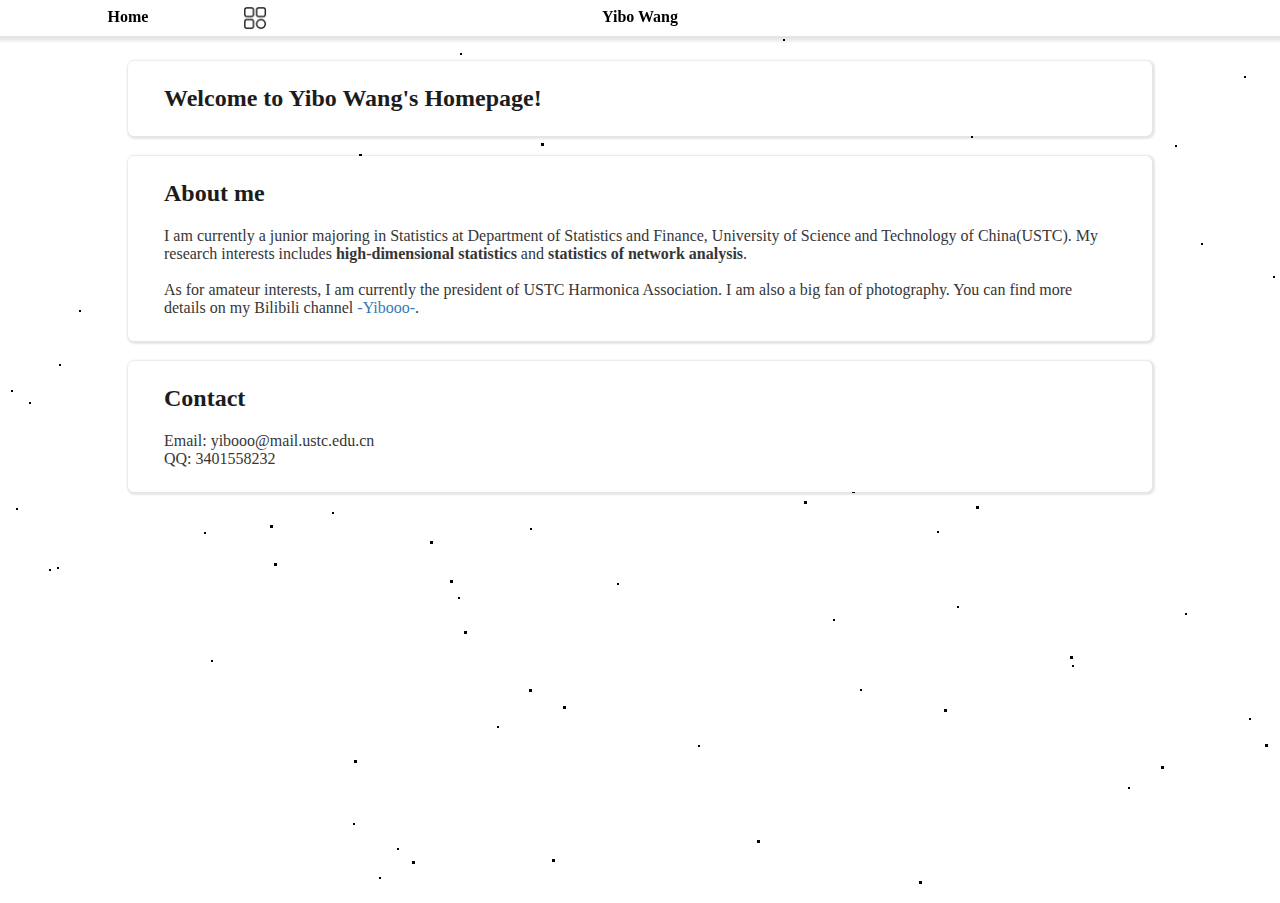
==== index.html @ 66d4a947 "Add files via upload" ====
<!DOCTYPE html>
<html lang="zh-CN">
<head>
    <meta charset="UTF-8">
    <meta name="viewport" content="width=device-width, initial-scale=1.0">
    <title>Yibo Wang's Homepage</title>
    <link rel="shortcut icon" href="favicon.jpg" />
    <link rel="stylesheet" href="styles/index.css">
    <link rel="stylesheet" href="styles/background.css">
</head>
<body>   
    <!-- background -->           
    <div class="scroll-container" id='stars2'></div>
    <div class="scroll-container" id='stars3'></div>
    <!-- background --> 

    <div class="header">
        <p class="where">Home</p>
        <img class="more" src="images/more.png" data-choose="0">
        <p class="name">Yibo Wang</p>
    </div>

    <div class="leftbar">
        <div class="content">
            <img class="icon" src="images/icon.jpg"/>
            <p class="name"><b>Yibo Wang</b></p>
            <p class="intro">A junior majoring in Statistics at USTC</p>
            <button class="home" onclick="location.href=('index.html')">
                <p>Home</p>
            </button>
            <button class="cv" onclick="location.href=('cv.html')">
                <p>CV</p>
            </button>
        </div>
    </div>

    <div class="container">

        <div class="box" style="margin-top: 20px;">
            <div class="topbar" style="margin-bottom: 0;">
                <p class="title">Welcome to Yibo Wang's Homepage!</p>
            </div>
        </div>

        <div class="box">
            <div class="topbar">
                <p class="title">About me</p>
            </div>
            <div class="content">
                <p>
                    <dd>I am currently a junior majoring in Statistics at Department of Statistics and Finance, University of Science and Technology of China(USTC).
                    My research interests includes <b>high-dimensional statistics</b> and <b>statistics of network analysis</b>.</dd>
                    </br>
                    As for amateur interests, I am currently the president of USTC Harmonica Association. 
                        I am also a big fan of photography. You can find more details on my Bilibili channel <a href="https://space.bilibili.com/357393111" target="_blank">-Yibooo-</a>.</dd>
                </p>
            </div>
        </div>

        <div class="box">
            <div class="topbar">
                <p class="title">Contact</p>
            </div>
            <div class="content">
                <p>
                    <dd>Email: yibooo@mail.ustc.edu.cn</dd>
                    <dd>QQ: 3401558232</dd>
                </p>
            </div>
        </div>
        
    </div>

    <script src="scripts/moreClick.js"></script>
</body>
</html>
---- styles/index.css ----
* {
    margin: 0;
    padding: 0;
    box-sizing: border-box;
}

.clearfix::before, .clearfix::after {
    content: '';
    display: table;
}
.clearfix::after {
    clear: both;
}

a {
    text-decoration: none;
    color: #337ab7;
}

p {
    word-wrap: break-word;
}

body {
    background-color: white;
}

/* 隐藏滚动条的同时仍能滚动 */
.scroll-container {
    overflow: auto; /* 启用滚动功能 */
    -ms-overflow-style: none; /* 适用于 Internet Explorer 和旧版 Edge */
    scrollbar-width: none; /* 适用于 Firefox */
}

/* Webkit 浏览器 */
.scroll-container::-webkit-scrollbar {
    display: none; /* 隐藏滚动条 */
}

.wrapper {
    margin: 0 auto;
}

.leftbar {
    position: fixed;
    top: 0;
    z-index: 9998;
    width: 360px;
    padding: 16px;
    height: 100%;
    background-color: #fcfeff;
    color: #363636;
    box-shadow: 1px 1px 2px 2px rgba(0, 0, 0, 0.1);
    transition: all 0.5s;
}

.leftbar .icon {
    margin: 16px 24px;
    margin-top: 52px;
    height: 160px;
    box-shadow: 1px 1px 2px 2px rgba(0, 0, 0, 0.1);
    border-radius: 6px;
}

.leftbar .name {
    margin: 0 24px;
    font-size: 20px;
}

.leftbar .intro {
    margin: 0 24px;
    margin-top: 16px;
    margin-bottom: 36px;
    font-size: 16px;
}

.leftbar button {
    margin: 0 24px;
    margin-bottom: 16px;
    width: 80%;
    height: auto;
    background-color: white;
    color: #363636;
    box-shadow: 1px 1px 2px 2px rgba(0, 0, 0, 0.1);
    border: none;
    border-radius: 6px;
}

.leftbar button:hover {
    cursor: pointer;
}

.leftbar button p {
    margin: 12px 0;
    font-size: 16px;
    font-weight: bold;
}

.header {
    position: fixed;
    top: 0;
    z-index: 9999;
    width: 100%;
    height: 36px;
    background-color: white;
    box-shadow: 0 2px 3px 3px rgba(0, 0, 0, 0.1);
}

.header .where {
    position: absolute;
    left: 10%;
    transform: translate(-50%);
    margin: 8px 0;
    text-align: center;
    font-size: 16px;
    font-weight: bold;
}

.header .name {
    position: absolute;
    left: 50%;
    transform: translate(-50%);
    margin: 8px 0;
    text-align: center;
    font-size: 16px;
    font-weight: bold;
}

.header .more {
    cursor: pointer;
    position: absolute;
    margin: 6px 0;
    left: 19%;
    height: 24px;
}

.container {
    position: absolute;
    margin-top: 36px;
    left: 57.5%;
    transform: translate(-50%);
    width: 60%;
    transition: all 0.5s;
}

.container .box {
    margin-bottom: 20px;
    padding: 24px;
    width: 100%;
    height: auto;
    background-color: white;
    box-shadow: 1px 1px 2px 2px rgba(0, 0, 0, 0.1);
    border-radius: 6px;
}

.container .box .topbar {
    margin: 0 12px;
    margin-bottom: 20px;
    height: auto;
    color: #1C1C1C;
}

.container .box .topbar .title {
    font-size: 24px;
    font-weight: bold;
}

.container .box .content {
    margin: 0 12px;
    color: #363636;
}

.container .box .bottombar {
    margin: 0 12px;
    margin-top: 20px;
    color: #777;
    height: auto;
}
---- styles/background.css ----
#stars {
    width: 1px;
    height: 1px;
    background: transparent;
    box-shadow: 1671px 1424px black , 287px 1468px black , 1290px 459px black , 1032px 1565px black , 620px 1878px black , 1304px 89px black , 576px 1103px black , 1742px 1260px black , 718px 544px black , 1809px 1161px black , 403px 985px black , 772px 1989px black , 1803px 833px black , 243px 902px black , 305px 1771px black , 1788px 876px black , 464px 859px black , 1954px 931px black , 41px 987px black , 1429px 1095px black , 979px 517px black , 1046px 435px black , 232px 1359px black , 734px 161px black , 1666px 1945px black , 539px 1531px black , 1815px 129px black , 1168px 1065px black , 802px 1283px black , 998px 393px black , 484px 279px black , 1220px 553px black , 1421px 1764px black , 1003px 971px black , 23px 147px black , 782px 1597px black , 385px 1992px black , 440px 1018px black , 1570px 260px black , 98px 250px black , 218px 578px black , 1529px 730px black , 1809px 764px black , 1456px 1688px black , 449px 1702px black , 1135px 337px black , 415px 1640px black , 821px 1578px black , 1120px 1344px black , 1667px 283px black , 145px 400px black , 523px 1451px black , 1736px 832px black , 1828px 1817px black , 793px 1380px black , 490px 902px black , 1701px 33px black , 162px 804px black , 1533px 677px black , 1350px 720px black , 433px 251px black , 931px 1752px black , 1661px 1604px black , 1421px 964px black , 1819px 1861px black , 123px 250px black , 1843px 16px black , 1489px 1140px black , 847px 371px black , 1553px 1249px black , 658px 1888px black , 851px 1794px black , 426px 851px black , 1212px 1477px black , 387px 1534px black , 1729px 1012px black , 940px 1867px black , 1710px 373px black , 42px 1207px black , 1214px 1158px black , 1581px 281px black , 751px 610px black , 41px 1621px black , 1603px 1706px black , 897px 165px black , 778px 1173px black , 303px 290px black , 640px 1941px black , 341px 877px black , 368px 1319px black , 1452px 1005px black , 383px 1823px black , 354px 689px black , 1505px 717px black , 1971px 768px black , 1061px 843px black , 343px 647px black , 624px 479px black , 1880px 132px black , 929px 393px black , 418px 1026px black , 1751px 1937px black , 696px 1091px black , 1367px 310px black , 965px 756px black , 1334px 1725px black , 1459px 1537px black , 1938px 1504px black , 1289px 812px black , 312px 1040px black , 1063px 854px black , 1104px 1167px black , 66px 1505px black , 1437px 443px black , 1596px 1961px black , 1042px 1005px black , 1436px 1726px black , 1825px 74px black , 1896px 679px black , 1846px 1808px black , 761px 1370px black , 790px 1767px black , 1498px 1618px black , 720px 1919px black , 464px 852px black , 318px 1379px black , 739px 441px black , 1632px 909px black , 1866px 902px black , 1268px 250px black , 1330px 207px black , 1532px 1866px black , 576px 804px black , 486px 704px black , 622px 1454px black , 1864px 714px black , 369px 746px black , 240px 500px black , 1656px 777px black , 1231px 611px black , 295px 1452px black , 1887px 541px black , 254px 193px black , 348px 1997px black , 875px 980px black , 499px 259px black , 1627px 245px black , 608px 424px black , 201px 679px black , 1723px 945px black , 1415px 1299px black , 1131px 1764px black , 1448px 1811px black , 1302px 339px black , 646px 493px black , 1184px 1194px black , 1062px 622px black , 249px 286px black , 1446px 383px black , 948px 597px black , 965px 827px black , 1215px 1656px black , 113px 252px black , 771px 1937px black , 1064px 543px black , 621px 598px black , 1691px 698px black , 739px 805px black , 1320px 988px black , 396px 1903px black , 946px 1714px black , 1482px 1387px black , 1174px 171px black , 355px 435px black , 887px 1215px black , 100px 114px black , 201px 174px black , 1461px 225px black , 1078px 833px black , 444px 1739px black , 28px 472px black , 1151px 1001px black , 1193px 475px black , 1956px 962px black , 1946px 1205px black , 1225px 1286px black , 1660px 835px black , 1315px 1738px black , 653px 298px black , 423px 1640px black , 1168px 1150px black , 1538px 1662px black , 1979px 920px black , 578px 1791px black , 1082px 1297px black , 1162px 1522px black , 260px 1812px black , 1558px 1754px black , 734px 580px black , 1527px 699px black , 545px 367px black , 1927px 566px black , 679px 774px black , 762px 367px black , 1892px 499px black , 460px 1122px black , 1612px 1190px black , 145px 1295px black , 1017px 875px black , 1805px 1983px black , 168px 1126px black , 1828px 366px black , 661px 824px black , 902px 24px black , 560px 1761px black , 73px 1649px black , 1525px 628px black , 697px 842px black , 1161px 601px black , 798px 11px black , 1555px 1868px black , 1142px 1630px black , 1426px 143px black , 448px 874px black , 1232px 76px black , 22px 867px black , 530px 221px black , 1401px 1044px black , 1414px 698px black , 1700px 515px black , 297px 423px black , 1684px 1037px black , 1980px 731px black , 175px 477px black , 1974px 644px black , 980px 836px black , 1884px 406px black , 21px 1674px black , 255px 841px black , 1692px 660px black , 77px 826px black , 1558px 1932px black , 1827px 658px black , 1654px 126px black , 1908px 820px black , 1356px 1744px black , 77px 1727px black , 949px 34px black , 171px 1159px black , 1049px 97px black , 831px 1304px black , 867px 1861px black , 1569px 1469px black , 1313px 398px black , 195px 670px black , 53px 24px black , 503px 815px black , 609px 1502px black , 64px 653px black , 92px 1911px black , 415px 1245px black , 235px 1131px black , 450px 1522px black , 663px 107px black , 272px 1656px black , 1993px 1551px black , 595px 476px black , 431px 115px black , 1928px 45px black , 812px 588px black , 1783px 1540px black , 375px 1413px black , 1913px 1126px black , 1718px 1709px black , 1680px 714px black , 1389px 195px black , 782px 752px black , 991px 874px black , 1512px 1778px black , 1969px 1525px black , 1966px 1536px black , 1588px 1850px black , 576px 856px black , 140px 1621px black , 1534px 397px black , 1716px 1186px black , 341px 1193px black , 1168px 1718px black , 315px 1574px black , 885px 284px black , 320px 1200px black , 645px 1777px black , 1489px 144px black , 1162px 122px black , 847px 255px black , 483px 1331px black , 568px 1888px black , 195px 655px black , 1870px 1128px black , 249px 516px black , 1497px 1488px black , 917px 2px black , 1683px 246px black , 538px 460px black , 1352px 625px black , 648px 900px black , 60px 1371px black , 1528px 1642px black , 136px 292px black , 255px 1447px black , 849px 547px black , 907px 657px black , 577px 726px black , 1441px 253px black , 71px 1278px black , 1331px 1490px black , 492px 450px black , 1944px 1646px black , 192px 950px black , 110px 303px black , 117px 881px black , 1439px 1245px black , 1224px 1585px black , 494px 88px black , 1012px 99px black , 1036px 819px black , 1874px 568px black , 280px 9px black , 732px 1110px black , 614px 1648px black , 139px 1149px black , 1691px 57px black , 1128px 263px black , 1164px 1930px black , 499px 1351px black , 1966px 924px black , 766px 1087px black , 788px 284px black , 1696px 395px black , 397px 1701px black , 402px 1938px black , 771px 227px black , 1064px 1402px black , 822px 680px black , 746px 1852px black , 537px 391px black , 1060px 334px black , 71px 1777px black , 43px 1920px black , 136px 1799px black , 958px 91px black , 1853px 1910px black , 378px 951px black , 1487px 1175px black , 1196px 1514px black , 1380px 77px black , 47px 466px black , 343px 1719px black , 1298px 1776px black , 210px 177px black , 206px 538px black , 1017px 398px black , 1304px 1916px black , 1394px 533px black , 262px 1157px black , 309px 125px black , 758px 488px black , 612px 586px black , 1352px 865px black , 756px 1840px black , 1966px 39px black , 133px 1067px black , 1614px 1258px black , 1441px 1277px black , 531px 813px black , 947px 1328px black , 39px 1127px black , 1880px 1204px black , 917px 726px black , 1343px 550px black , 588px 1808px black , 1878px 1938px black , 438px 1421px black , 924px 162px black , 738px 804px black , 1549px 1300px black , 515px 1779px black , 1537px 1659px black , 10px 1405px black , 266px 969px black , 1840px 1600px black , 1009px 240px black , 1046px 1640px black , 874px 920px black , 84px 398px black , 138px 1210px black , 301px 151px black , 1778px 1270px black , 235px 223px black , 540px 726px black , 694px 1038px black , 23px 983px black , 857px 211px black , 105px 21px black , 1211px 305px black , 1099px 559px black , 1270px 147px black , 1030px 1441px black , 1585px 1712px black , 791px 591px black , 194px 642px black , 280px 489px black , 9px 286px black , 535px 967px black , 1872px 263px black , 1051px 802px black , 1455px 1144px black , 1926px 1813px black , 1380px 247px black , 861px 1653px black , 862px 1514px black , 1729px 1523px black , 1519px 268px black , 1917px 1732px black , 1035px 518px black , 808px 1481px black , 1887px 401px black , 663px 95px black , 280px 414px black , 27px 1107px black , 1732px 633px black , 1790px 84px black , 187px 1510px black , 523px 444px black , 1378px 1328px black , 1100px 986px black , 1389px 1724px black , 1360px 1887px black , 1574px 1858px black , 1059px 984px black , 780px 973px black , 1160px 1806px black , 1737px 403px black , 891px 498px black , 1874px 487px black , 227px 1138px black , 1906px 1066px black , 1376px 752px black , 1066px 1479px black , 428px 1028px black , 1019px 1460px black , 1554px 1021px black , 1045px 528px black , 132px 1455px black , 471px 1047px black , 1953px 830px black , 1539px 930px black , 853px 312px black , 134px 1596px black , 766px 1548px black , 1960px 789px black , 1357px 1377px black , 1053px 115px black , 1075px 1724px black , 431px 666px black , 1654px 1851px black , 1162px 1275px black , 249px 253px black , 1936px 1890px black , 5px 1906px black , 1939px 1995px black , 1774px 863px black , 691px 1957px black , 309px 628px black , 719px 405px black , 1686px 700px black , 380px 648px black , 1166px 1621px black , 1989px 25px black , 54px 241px black , 1822px 220px black , 1720px 636px black , 425px 1620px black , 48px 853px black , 387px 1670px black , 45px 719px black , 1990px 1724px black , 467px 699px black , 1643px 120px black , 815px 275px black , 1133px 463px black , 1617px 948px black , 531px 1295px black , 627px 414px black , 540px 1156px black , 1935px 1487px black , 1526px 1909px black , 659px 95px black , 1250px 241px black , 251px 385px black , 1371px 563px black , 1671px 640px black , 750px 1767px black , 221px 1159px black , 809px 1542px black , 1169px 733px black , 921px 1165px black , 46px 285px black , 575px 130px black , 1164px 1304px black , 930px 342px black , 61px 1004px black , 1084px 733px black , 1546px 631px black , 983px 1520px black , 655px 1797px black , 721px 554px black , 183px 590px black , 393px 1649px black , 15px 653px black , 1883px 1259px black , 201px 1376px black , 1320px 749px black , 1590px 1441px black , 1196px 1096px black , 1754px 408px black , 521px 866px black , 1566px 1828px black , 1194px 78px black , 1122px 1840px black , 167px 539px black , 504px 680px black , 916px 1496px black , 732px 732px black , 1524px 1571px black , 1160px 338px black , 1793px 1053px black , 1075px 321px black , 1946px 1512px black , 1613px 1608px black , 1362px 959px black , 1830px 1676px black , 1756px 1703px black , 1047px 1149px black , 120px 729px black , 1758px 1467px black , 389px 1908px black , 128px 606px black , 203px 376px black , 709px 980px black , 1976px 255px black , 332px 761px black , 802px 283px black , 1567px 1751px black , 838px 451px black , 1818px 1384px black , 637px 1861px black , 304px 1121px black , 1395px 1899px black , 995px 470px black , 1581px 714px black , 577px 463px black , 851px 815px black , 172px 38px black , 512px 272px black , 633px 1098px black , 158px 1393px black , 599px 181px black , 1739px 1703px black , 367px 981px black , 73px 1504px black , 396px 1425px black , 1779px 1276px black , 510px 1388px black , 1665px 1192px black , 536px 965px black , 1865px 1185px black , 545px 878px black , 1827px 1617px black , 344px 1148px black , 197px 973px black , 261px 1108px black , 1130px 1221px black , 694px 1096px black , 1037px 651px black , 903px 1013px black , 718px 1580px black , 1109px 1609px black , 1879px 446px black , 1977px 272px black , 1078px 1390px black , 1687px 1960px black , 769px 1255px black , 200px 950px black , 1177px 539px black , 787px 898px black , 1051px 1302px black , 695px 233px black , 1962px 1322px black , 851px 1449px black , 220px 1260px black , 876px 1689px black , 803px 1632px black , 981px 1218px black , 1893px 736px black , 733px 493px black , 72px 1496px black , 1034px 127px black , 1025px 1681px black , 1548px 754px black , 1029px 521px black , 1762px 727px black , 653px 721px black , 701px 1487px black , 71px 1519px black , 1713px 1329px black , 835px 1813px black , 750px 272px black , 1597px 338px black , 1331px 455px black , 1199px 272px black , 1175px 1265px black , 1572px 756px black , 1501px 588px black , 1468px 1062px black , 1460px 930px black , 1581px 1945px black , 1420px 458px black , 373px 566px black , 935px 26px black , 1414px 603px black , 1098px 85px black , 75px 166px black , 50px 1988px black , 1749px 1363px black , 462px 1580px black , 1992px 990px black , 676px 66px black , 1579px 687px black , 372px 1627px black , 1042px 440px black , 1175px 789px black , 600px 1835px black , 330px 1119px black , 503px 8px black , 99px 274px black , 349px 820px black , 621px 988px black , 724px 1958px black , 1252px 1631px black , 1022px 1826px black , 708px 1127px black , 1924px 1212px black , 532px 1513px black , 1843px 1887px black , 742px 259px black , 1460px 1978px black , 342px 1651px black , 743px 328px black , 996px 1943px black , 429px 1927px black , 692px 332px black , 331px 1280px black , 601px 57px black , 1916px 1683px black , 801px 1312px black , 1113px 615px black , 1389px 499px black , 637px 1478px black , 780px 1134px black , 1503px 382px black , 1788px 226px black , 818px 951px black , 121px 1726px black , 1417px 242px black , 1031px 264px black , 1277px 1936px black , 1186px 1635px black , 1701px 1381px black , 780px 539px black , 1417px 1652px black , 1344px 251px black , 1441px 1787px black , 1018px 808px black , 465px 1041px black , 43px 744px black , 397px 464px black , 1999px 1525px black , 883px 1886px black , 894px 577px black , 556px 954px black , 1039px 402px black , 960px 1323px black , 590px 1935px black , 1717px 1962px black , 1424px 1322px black , 124px 1148px black , 238px 1825px black , 979px 873px black , 271px 414px black;
    animation: animStar 50s linear infinite;
  }
  #stars:after {
    content: " ";
    position: absolute;
    top: 100vh;
    width: 1px;
    height: 1px;
    background: transparent;
    box-shadow: 1671px 1424px black , 287px 1468px black , 1290px 459px black , 1032px 1565px black , 620px 1878px black , 1304px 89px black , 576px 1103px black , 1742px 1260px black , 718px 544px black , 1809px 1161px black , 403px 985px black , 772px 1989px black , 1803px 833px black , 243px 902px black , 305px 1771px black , 1788px 876px black , 464px 859px black , 1954px 931px black , 41px 987px black , 1429px 1095px black , 979px 517px black , 1046px 435px black , 232px 1359px black , 734px 161px black , 1666px 1945px black , 539px 1531px black , 1815px 129px black , 1168px 1065px black , 802px 1283px black , 998px 393px black , 484px 279px black , 1220px 553px black , 1421px 1764px black , 1003px 971px black , 23px 147px black , 782px 1597px black , 385px 1992px black , 440px 1018px black , 1570px 260px black , 98px 250px black , 218px 578px black , 1529px 730px black , 1809px 764px black , 1456px 1688px black , 449px 1702px black , 1135px 337px black , 415px 1640px black , 821px 1578px black , 1120px 1344px black , 1667px 283px black , 145px 400px black , 523px 1451px black , 1736px 832px black , 1828px 1817px black , 793px 1380px black , 490px 902px black , 1701px 33px black , 162px 804px black , 1533px 677px black , 1350px 720px black , 433px 251px black , 931px 1752px black , 1661px 1604px black , 1421px 964px black , 1819px 1861px black , 123px 250px black , 1843px 16px black , 1489px 1140px black , 847px 371px black , 1553px 1249px black , 658px 1888px black , 851px 1794px black , 426px 851px black , 1212px 1477px black , 387px 1534px black , 1729px 1012px black , 940px 1867px black , 1710px 373px black , 42px 1207px black , 1214px 1158px black , 1581px 281px black , 751px 610px black , 41px 1621px black , 1603px 1706px black , 897px 165px black , 778px 1173px black , 303px 290px black , 640px 1941px black , 341px 877px black , 368px 1319px black , 1452px 1005px black , 383px 1823px black , 354px 689px black , 1505px 717px black , 1971px 768px black , 1061px 843px black , 343px 647px black , 624px 479px black , 1880px 132px black , 929px 393px black , 418px 1026px black , 1751px 1937px black , 696px 1091px black , 1367px 310px black , 965px 756px black , 1334px 1725px black , 1459px 1537px black , 1938px 1504px black , 1289px 812px black , 312px 1040px black , 1063px 854px black , 1104px 1167px black , 66px 1505px black , 1437px 443px black , 1596px 1961px black , 1042px 1005px black , 1436px 1726px black , 1825px 74px black , 1896px 679px black , 1846px 1808px black , 761px 1370px black , 790px 1767px black , 1498px 1618px black , 720px 1919px black , 464px 852px black , 318px 1379px black , 739px 441px black , 1632px 909px black , 1866px 902px black , 1268px 250px black , 1330px 207px black , 1532px 1866px black , 576px 804px black , 486px 704px black , 622px 1454px black , 1864px 714px black , 369px 746px black , 240px 500px black , 1656px 777px black , 1231px 611px black , 295px 1452px black , 1887px 541px black , 254px 193px black , 348px 1997px black , 875px 980px black , 499px 259px black , 1627px 245px black , 608px 424px black , 201px 679px black , 1723px 945px black , 1415px 1299px black , 1131px 1764px black , 1448px 1811px black , 1302px 339px black , 646px 493px black , 1184px 1194px black , 1062px 622px black , 249px 286px black , 1446px 383px black , 948px 597px black , 965px 827px black , 1215px 1656px black , 113px 252px black , 771px 1937px black , 1064px 543px black , 621px 598px black , 1691px 698px black , 739px 805px black , 1320px 988px black , 396px 1903px black , 946px 1714px black , 1482px 1387px black , 1174px 171px black , 355px 435px black , 887px 1215px black , 100px 114px black , 201px 174px black , 1461px 225px black , 1078px 833px black , 444px 1739px black , 28px 472px black , 1151px 1001px black , 1193px 475px black , 1956px 962px black , 1946px 1205px black , 1225px 1286px black , 1660px 835px black , 1315px 1738px black , 653px 298px black , 423px 1640px black , 1168px 1150px black , 1538px 1662px black , 1979px 920px black , 578px 1791px black , 1082px 1297px black , 1162px 1522px black , 260px 1812px black , 1558px 1754px black , 734px 580px black , 1527px 699px black , 545px 367px black , 1927px 566px black , 679px 774px black , 762px 367px black , 1892px 499px black , 460px 1122px black , 1612px 1190px black , 145px 1295px black , 1017px 875px black , 1805px 1983px black , 168px 1126px black , 1828px 366px black , 661px 824px black , 902px 24px black , 560px 1761px black , 73px 1649px black , 1525px 628px black , 697px 842px black , 1161px 601px black , 798px 11px black , 1555px 1868px black , 1142px 1630px black , 1426px 143px black , 448px 874px black , 1232px 76px black , 22px 867px black , 530px 221px black , 1401px 1044px black , 1414px 698px black , 1700px 515px black , 297px 423px black , 1684px 1037px black , 1980px 731px black , 175px 477px black , 1974px 644px black , 980px 836px black , 1884px 406px black , 21px 1674px black , 255px 841px black , 1692px 660px black , 77px 826px black , 1558px 1932px black , 1827px 658px black , 1654px 126px black , 1908px 820px black , 1356px 1744px black , 77px 1727px black , 949px 34px black , 171px 1159px black , 1049px 97px black , 831px 1304px black , 867px 1861px black , 1569px 1469px black , 1313px 398px black , 195px 670px black , 53px 24px black , 503px 815px black , 609px 1502px black , 64px 653px black , 92px 1911px black , 415px 1245px black , 235px 1131px black , 450px 1522px black , 663px 107px black , 272px 1656px black , 1993px 1551px black , 595px 476px black , 431px 115px black , 1928px 45px black , 812px 588px black , 1783px 1540px black , 375px 1413px black , 1913px 1126px black , 1718px 1709px black , 1680px 714px black , 1389px 195px black , 782px 752px black , 991px 874px black , 1512px 1778px black , 1969px 1525px black , 1966px 1536px black , 1588px 1850px black , 576px 856px black , 140px 1621px black , 1534px 397px black , 1716px 1186px black , 341px 1193px black , 1168px 1718px black , 315px 1574px black , 885px 284px black , 320px 1200px black , 645px 1777px black , 1489px 144px black , 1162px 122px black , 847px 255px black , 483px 1331px black , 568px 1888px black , 195px 655px black , 1870px 1128px black , 249px 516px black , 1497px 1488px black , 917px 2px black , 1683px 246px black , 538px 460px black , 1352px 625px black , 648px 900px black , 60px 1371px black , 1528px 1642px black , 136px 292px black , 255px 1447px black , 849px 547px black , 907px 657px black , 577px 726px black , 1441px 253px black , 71px 1278px black , 1331px 1490px black , 492px 450px black , 1944px 1646px black , 192px 950px black , 110px 303px black , 117px 881px black , 1439px 1245px black , 1224px 1585px black , 494px 88px black , 1012px 99px black , 1036px 819px black , 1874px 568px black , 280px 9px black , 732px 1110px black , 614px 1648px black , 139px 1149px black , 1691px 57px black , 1128px 263px black , 1164px 1930px black , 499px 1351px black , 1966px 924px black , 766px 1087px black , 788px 284px black , 1696px 395px black , 397px 1701px black , 402px 1938px black , 771px 227px black , 1064px 1402px black , 822px 680px black , 746px 1852px black , 537px 391px black , 1060px 334px black , 71px 1777px black , 43px 1920px black , 136px 1799px black , 958px 91px black , 1853px 1910px black , 378px 951px black , 1487px 1175px black , 1196px 1514px black , 1380px 77px black , 47px 466px black , 343px 1719px black , 1298px 1776px black , 210px 177px black , 206px 538px black , 1017px 398px black , 1304px 1916px black , 1394px 533px black , 262px 1157px black , 309px 125px black , 758px 488px black , 612px 586px black , 1352px 865px black , 756px 1840px black , 1966px 39px black , 133px 1067px black , 1614px 1258px black , 1441px 1277px black , 531px 813px black , 947px 1328px black , 39px 1127px black , 1880px 1204px black , 917px 726px black , 1343px 550px black , 588px 1808px black , 1878px 1938px black , 438px 1421px black , 924px 162px black , 738px 804px black , 1549px 1300px black , 515px 1779px black , 1537px 1659px black , 10px 1405px black , 266px 969px black , 1840px 1600px black , 1009px 240px black , 1046px 1640px black , 874px 920px black , 84px 398px black , 138px 1210px black , 301px 151px black , 1778px 1270px black , 235px 223px black , 540px 726px black , 694px 1038px black , 23px 983px black , 857px 211px black , 105px 21px black , 1211px 305px black , 1099px 559px black , 1270px 147px black , 1030px 1441px black , 1585px 1712px black , 791px 591px black , 194px 642px black , 280px 489px black , 9px 286px black , 535px 967px black , 1872px 263px black , 1051px 802px black , 1455px 1144px black , 1926px 1813px black , 1380px 247px black , 861px 1653px black , 862px 1514px black , 1729px 1523px black , 1519px 268px black , 1917px 1732px black , 1035px 518px black , 808px 1481px black , 1887px 401px black , 663px 95px black , 280px 414px black , 27px 1107px black , 1732px 633px black , 1790px 84px black , 187px 1510px black , 523px 444px black , 1378px 1328px black , 1100px 986px black , 1389px 1724px black , 1360px 1887px black , 1574px 1858px black , 1059px 984px black , 780px 973px black , 1160px 1806px black , 1737px 403px black , 891px 498px black , 1874px 487px black , 227px 1138px black , 1906px 1066px black , 1376px 752px black , 1066px 1479px black , 428px 1028px black , 1019px 1460px black , 1554px 1021px black , 1045px 528px black , 132px 1455px black , 471px 1047px black , 1953px 830px black , 1539px 930px black , 853px 312px black , 134px 1596px black , 766px 1548px black , 1960px 789px black , 1357px 1377px black , 1053px 115px black , 1075px 1724px black , 431px 666px black , 1654px 1851px black , 1162px 1275px black , 249px 253px black , 1936px 1890px black , 5px 1906px black , 1939px 1995px black , 1774px 863px black , 691px 1957px black , 309px 628px black , 719px 405px black , 1686px 700px black , 380px 648px black , 1166px 1621px black , 1989px 25px black , 54px 241px black , 1822px 220px black , 1720px 636px black , 425px 1620px black , 48px 853px black , 387px 1670px black , 45px 719px black , 1990px 1724px black , 467px 699px black , 1643px 120px black , 815px 275px black , 1133px 463px black , 1617px 948px black , 531px 1295px black , 627px 414px black , 540px 1156px black , 1935px 1487px black , 1526px 1909px black , 659px 95px black , 1250px 241px black , 251px 385px black , 1371px 563px black , 1671px 640px black , 750px 1767px black , 221px 1159px black , 809px 1542px black , 1169px 733px black , 921px 1165px black , 46px 285px black , 575px 130px black , 1164px 1304px black , 930px 342px black , 61px 1004px black , 1084px 733px black , 1546px 631px black , 983px 1520px black , 655px 1797px black , 721px 554px black , 183px 590px black , 393px 1649px black , 15px 653px black , 1883px 1259px black , 201px 1376px black , 1320px 749px black , 1590px 1441px black , 1196px 1096px black , 1754px 408px black , 521px 866px black , 1566px 1828px black , 1194px 78px black , 1122px 1840px black , 167px 539px black , 504px 680px black , 916px 1496px black , 732px 732px black , 1524px 1571px black , 1160px 338px black , 1793px 1053px black , 1075px 321px black , 1946px 1512px black , 1613px 1608px black , 1362px 959px black , 1830px 1676px black , 1756px 1703px black , 1047px 1149px black , 120px 729px black , 1758px 1467px black , 389px 1908px black , 128px 606px black , 203px 376px black , 709px 980px black , 1976px 255px black , 332px 761px black , 802px 283px black , 1567px 1751px black , 838px 451px black , 1818px 1384px black , 637px 1861px black , 304px 1121px black , 1395px 1899px black , 995px 470px black , 1581px 714px black , 577px 463px black , 851px 815px black , 172px 38px black , 512px 272px black , 633px 1098px black , 158px 1393px black , 599px 181px black , 1739px 1703px black , 367px 981px black , 73px 1504px black , 396px 1425px black , 1779px 1276px black , 510px 1388px black , 1665px 1192px black , 536px 965px black , 1865px 1185px black , 545px 878px black , 1827px 1617px black , 344px 1148px black , 197px 973px black , 261px 1108px black , 1130px 1221px black , 694px 1096px black , 1037px 651px black , 903px 1013px black , 718px 1580px black , 1109px 1609px black , 1879px 446px black , 1977px 272px black , 1078px 1390px black , 1687px 1960px black , 769px 1255px black , 200px 950px black , 1177px 539px black , 787px 898px black , 1051px 1302px black , 695px 233px black , 1962px 1322px black , 851px 1449px black , 220px 1260px black , 876px 1689px black , 803px 1632px black , 981px 1218px black , 1893px 736px black , 733px 493px black , 72px 1496px black , 1034px 127px black , 1025px 1681px black , 1548px 754px black , 1029px 521px black , 1762px 727px black , 653px 721px black , 701px 1487px black , 71px 1519px black , 1713px 1329px black , 835px 1813px black , 750px 272px black , 1597px 338px black , 1331px 455px black , 1199px 272px black , 1175px 1265px black , 1572px 756px black , 1501px 588px black , 1468px 1062px black , 1460px 930px black , 1581px 1945px black , 1420px 458px black , 373px 566px black , 935px 26px black , 1414px 603px black , 1098px 85px black , 75px 166px black , 50px 1988px black , 1749px 1363px black , 462px 1580px black , 1992px 990px black , 676px 66px black , 1579px 687px black , 372px 1627px black , 1042px 440px black , 1175px 789px black , 600px 1835px black , 330px 1119px black , 503px 8px black , 99px 274px black , 349px 820px black , 621px 988px black , 724px 1958px black , 1252px 1631px black , 1022px 1826px black , 708px 1127px black , 1924px 1212px black , 532px 1513px black , 1843px 1887px black , 742px 259px black , 1460px 1978px black , 342px 1651px black , 743px 328px black , 996px 1943px black , 429px 1927px black , 692px 332px black , 331px 1280px black , 601px 57px black , 1916px 1683px black , 801px 1312px black , 1113px 615px black , 1389px 499px black , 637px 1478px black , 780px 1134px black , 1503px 382px black , 1788px 226px black , 818px 951px black , 121px 1726px black , 1417px 242px black , 1031px 264px black , 1277px 1936px black , 1186px 1635px black , 1701px 1381px black , 780px 539px black , 1417px 1652px black , 1344px 251px black , 1441px 1787px black , 1018px 808px black , 465px 1041px black , 43px 744px black , 397px 464px black , 1999px 1525px black , 883px 1886px black , 894px 577px black , 556px 954px black , 1039px 402px black , 960px 1323px black , 590px 1935px black , 1717px 1962px black , 1424px 1322px black , 124px 1148px black , 238px 1825px black , 979px 873px black , 271px 414px black;
  }
  
  #stars2 {
    width: 2px;
    height: 2px;
    background: transparent;
    box-shadow: 1611px 1508px black , 860px 689px black , 698px 745px black , 272px 34px black , 725px 1018px black , 407px 1378px black , 1495px 1267px black , 937px 531px black , 353px 823px black , 1587px 1059px black , 1449px 934px black , 1411px 1568px black , 935px 1387px black , 612px 957px black , 1957px 816px black , 946px 1169px black , 1510px 1942px black , 49px 569px black , 222px 318px black , 1766px 1356px black , 1470px 1779px black , 1748px 1534px black , 971px 136px black , 1898px 18px black , 11px 390px black , 1037px 1962px black , 700px 1956px black , 1114px 176px black , 1128px 787px black , 1858px 492px black , 892px 463px black , 1204px 1382px black , 79px 310px black , 808px 1496px black , 988px 1510px black , 149px 166px black , 1220px 1666px black , 1201px 243px black , 675px 1735px black , 1617px 1273px black , 1823px 1525px black , 1987px 1310px black , 1174px 1804px black , 1990px 1648px black , 649px 1207px black , 783px 39px black , 1642px 1894px black , 718px 1211px black , 992px 1424px black , 765px 1062px black , 1938px 371px black , 83px 1103px black , 1010px 92px black , 277px 1449px black , 211px 660px black , 206px 373px black , 1273px 276px black , 1731px 167px black , 1455px 1449px black , 730px 1211px black , 1681px 1628px black , 1333px 1726px black , 627px 1322px black , 162px 1847px black , 1175px 145px black , 878px 1347px black , 543px 1875px black , 1359px 836px black , 1852px 640px black , 1072px 665px black , 1802px 725px black , 1783px 211px black , 57px 567px black , 395px 1935px black , 1810px 1744px black , 1561px 275px black , 804px 1603px black , 660px 1581px black , 1455px 1377px black , 34px 1023px black , 1631px 227px black , 1268px 1443px black , 1604px 355px black , 500px 28px black , 1280px 1744px black , 1795px 875px black , 1038px 1371px black , 204px 532px black , 1753px 1763px black , 636px 1750px black , 1185px 613px black , 692px 160px black , 1389px 399px black , 1028px 74px black , 1053px 1136px black , 1308px 1251px black , 1120px 1686px black , 691px 88px black , 853px 1436px black , 1524px 1059px black , 851px 119px black , 1249px 718px black , 1919px 1749px black , 1004px 1991px black , 1897px 7px black , 1244px 76px black , 622px 906px black , 552px 220px black , 29px 402px black , 723px 286px black , 379px 877px black , 840px 1888px black , 530px 528px black , 1580px 1857px black , 1759px 1044px black , 497px 726px black , 1739px 545px black , 139px 1573px black , 1826px 1114px black , 36px 1325px black , 1229px 1754px black , 458px 597px black , 802px 1017px black , 1174px 928px black , 1590px 1981px black , 1305px 538px black , 175px 234px black , 1974px 323px black , 136px 1601px black , 16px 508px black , 452px 1985px black , 150px 1502px black , 1567px 217px black , 560px 1456px black , 1053px 27px black , 1016px 329px black , 1812px 466px black , 512px 237px black , 95px 1378px black , 1040px 1317px black , 1381px 406px black , 765px 1572px black , 1767px 1874px black , 1866px 1895px black , 1380px 900px black , 1148px 1955px black , 660px 7px black , 1625px 392px black , 1881px 1187px black , 1688px 1454px black , 957px 606px black , 432px 909px black , 1138px 1240px black , 1594px 939px black , 1870px 963px black , 335px 476px black , 817px 72px black , 1665px 1313px black , 58px 1446px black , 1920px 804px black , 1374px 1686px black , 414px 213px black , 1232px 1734px black , 128px 122px black , 231px 985px black , 152px 1536px black , 488px 1615px black , 907px 1388px black , 59px 364px black , 332px 512px black , 833px 619px black , 1406px 981px black , 1386px 1603px black , 1796px 744px black , 140px 1523px black , 1272px 1038px black , 367px 942px black , 1172px 1643px black , 1569px 1331px black , 138px 434px black , 1369px 1226px black , 1693px 1931px black , 460px 53px black , 1000px 1679px black , 148px 1541px black , 397px 848px black , 541px 1421px black , 1364px 397px black , 1286px 168px black , 1852px 1773px black , 975px 1238px black , 1127px 419px black , 1538px 408px black , 720px 1901px black , 1942px 1726px black , 1065px 126px black , 486px 1660px black , 617px 583px black , 1116px 1714px black , 1993px 1446px black;
    animation: animStar 100s linear infinite;
  }
  #stars2:after {
    content: " ";
    position: absolute;
    top: 100vh;
    width: 2px;
    height: 2px;
    background: transparent;
    box-shadow: 1611px 1508px black , 860px 689px black , 698px 745px black , 272px 34px black , 725px 1018px black , 407px 1378px black , 1495px 1267px black , 937px 531px black , 353px 823px black , 1587px 1059px black , 1449px 934px black , 1411px 1568px black , 935px 1387px black , 612px 957px black , 1957px 816px black , 946px 1169px black , 1510px 1942px black , 49px 569px black , 222px 318px black , 1766px 1356px black , 1470px 1779px black , 1748px 1534px black , 971px 136px black , 1898px 18px black , 11px 390px black , 1037px 1962px black , 700px 1956px black , 1114px 176px black , 1128px 787px black , 1858px 492px black , 892px 463px black , 1204px 1382px black , 79px 310px black , 808px 1496px black , 988px 1510px black , 149px 166px black , 1220px 1666px black , 1201px 243px black , 675px 1735px black , 1617px 1273px black , 1823px 1525px black , 1987px 1310px black , 1174px 1804px black , 1990px 1648px black , 649px 1207px black , 783px 39px black , 1642px 1894px black , 718px 1211px black , 992px 1424px black , 765px 1062px black , 1938px 371px black , 83px 1103px black , 1010px 92px black , 277px 1449px black , 211px 660px black , 206px 373px black , 1273px 276px black , 1731px 167px black , 1455px 1449px black , 730px 1211px black , 1681px 1628px black , 1333px 1726px black , 627px 1322px black , 162px 1847px black , 1175px 145px black , 878px 1347px black , 543px 1875px black , 1359px 836px black , 1852px 640px black , 1072px 665px black , 1802px 725px black , 1783px 211px black , 57px 567px black , 395px 1935px black , 1810px 1744px black , 1561px 275px black , 804px 1603px black , 660px 1581px black , 1455px 1377px black , 34px 1023px black , 1631px 227px black , 1268px 1443px black , 1604px 355px black , 500px 28px black , 1280px 1744px black , 1795px 875px black , 1038px 1371px black , 204px 532px black , 1753px 1763px black , 636px 1750px black , 1185px 613px black , 692px 160px black , 1389px 399px black , 1028px 74px black , 1053px 1136px black , 1308px 1251px black , 1120px 1686px black , 691px 88px black , 853px 1436px black , 1524px 1059px black , 851px 119px black , 1249px 718px black , 1919px 1749px black , 1004px 1991px black , 1897px 7px black , 1244px 76px black , 622px 906px black , 552px 220px black , 29px 402px black , 723px 286px black , 379px 877px black , 840px 1888px black , 530px 528px black , 1580px 1857px black , 1759px 1044px black , 497px 726px black , 1739px 545px black , 139px 1573px black , 1826px 1114px black , 36px 1325px black , 1229px 1754px black , 458px 597px black , 802px 1017px black , 1174px 928px black , 1590px 1981px black , 1305px 538px black , 175px 234px black , 1974px 323px black , 136px 1601px black , 16px 508px black , 452px 1985px black , 150px 1502px black , 1567px 217px black , 560px 1456px black , 1053px 27px black , 1016px 329px black , 1812px 466px black , 512px 237px black , 95px 1378px black , 1040px 1317px black , 1381px 406px black , 765px 1572px black , 1767px 1874px black , 1866px 1895px black , 1380px 900px black , 1148px 1955px black , 660px 7px black , 1625px 392px black , 1881px 1187px black , 1688px 1454px black , 957px 606px black , 432px 909px black , 1138px 1240px black , 1594px 939px black , 1870px 963px black , 335px 476px black , 817px 72px black , 1665px 1313px black , 58px 1446px black , 1920px 804px black , 1374px 1686px black , 414px 213px black , 1232px 1734px black , 128px 122px black , 231px 985px black , 152px 1536px black , 488px 1615px black , 907px 1388px black , 59px 364px black , 332px 512px black , 833px 619px black , 1406px 981px black , 1386px 1603px black , 1796px 744px black , 140px 1523px black , 1272px 1038px black , 367px 942px black , 1172px 1643px black , 1569px 1331px black , 138px 434px black , 1369px 1226px black , 1693px 1931px black , 460px 53px black , 1000px 1679px black , 148px 1541px black , 397px 848px black , 541px 1421px black , 1364px 397px black , 1286px 168px black , 1852px 1773px black , 975px 1238px black , 1127px 419px black , 1538px 408px black , 720px 1901px black , 1942px 1726px black , 1065px 126px black , 486px 1660px black , 617px 583px black , 1116px 1714px black , 1993px 1446px black;
  }
  
  #stars3 {
    width: 3px;
    height: 3px;
    background: transparent;
    box-shadow: 1462px 588px black , 128px 1259px black , 1423px 409px black , 1467px 611px black , 44px 1814px black , 1668px 1619px black , 787px 74px black , 417px 206px black , 319px 1047px black , 33px 1292px black , 511px 1407px black , 403px 287px black , 1853px 1771px black , 1341px 1641px black , 545px 1822px black , 1265px 742px black , 1486px 273px black , 264px 936px black , 835px 928px black , 503px 1677px black , 359px 152px black , 1816px 864px black , 976px 504px black , 450px 578px black , 1492px 492px black , 1433px 1629px black , 354px 758px black , 1400px 1318px black , 1870px 416px black , 1608px 639px black , 1070px 654px black , 975px 451px black , 656px 1705px black , 852px 488px black , 1174px 1952px black , 529px 687px black , 919px 879px black , 699px 1784px black , 146px 1594px black , 673px 1828px black , 1626px 1043px black , 149px 241px black , 804px 499px black , 1318px 142px black , 1569px 548px black , 1814px 1125px black , 1946px 1569px black , 1431px 1154px black , 944px 1193px black , 563px 704px black , 1496px 736px black , 395px 1159px black , 1819px 1304px black , 332px 1918px black , 1704px 1649px black , 270px 523px black , 1700px 48px black , 464px 629px black , 1447px 262px black , 1791px 1096px black , 507px 1114px black , 24px 1220px black , 1391px 987px black , 1649px 305px black , 583px 1291px black , 516px 1001px black , 274px 561px black , 757px 838px black , 932px 917px black , 722px 1100px black , 1622px 67px black , 1587px 473px black , 1060px 1282px black , 938px 161px black , 1161px 764px black , 942px 161px black , 542px 1833px black , 430px 539px black , 1842px 668px black , 1346px 1901px black , 944px 707px black , 1486px 250px black , 610px 1825px black , 412px 859px black , 975px 939px black , 1688px 1973px black , 541px 141px black , 641px 954px black , 614px 272px black , 343px 1023px black , 1946px 1598px black , 1790px 1001px black , 18px 963px black , 98px 1223px black , 1516px 1429px black , 837px 1739px black , 422px 79px black , 1929px 202px black , 552px 857px black , 1615px 1133px black;
    animation: animStar 150s linear infinite;
  }
  #stars3:after {
    content: " ";
    position: absolute;
    top: 100vh;
    width: 3px;
    height: 3px;
    background: transparent;
    box-shadow: 1462px 588px black , 128px 1259px black , 1423px 409px black , 1467px 611px black , 44px 1814px black , 1668px 1619px black , 787px 74px black , 417px 206px black , 319px 1047px black , 33px 1292px black , 511px 1407px black , 403px 287px black , 1853px 1771px black , 1341px 1641px black , 545px 1822px black , 1265px 742px black , 1486px 273px black , 264px 936px black , 835px 928px black , 503px 1677px black , 359px 152px black , 1816px 864px black , 976px 504px black , 450px 578px black , 1492px 492px black , 1433px 1629px black , 354px 758px black , 1400px 1318px black , 1870px 416px black , 1608px 639px black , 1070px 654px black , 975px 451px black , 656px 1705px black , 852px 488px black , 1174px 1952px black , 529px 687px black , 919px 879px black , 699px 1784px black , 146px 1594px black , 673px 1828px black , 1626px 1043px black , 149px 241px black , 804px 499px black , 1318px 142px black , 1569px 548px black , 1814px 1125px black , 1946px 1569px black , 1431px 1154px black , 944px 1193px black , 563px 704px black , 1496px 736px black , 395px 1159px black , 1819px 1304px black , 332px 1918px black , 1704px 1649px black , 270px 523px black , 1700px 48px black , 464px 629px black , 1447px 262px black , 1791px 1096px black , 507px 1114px black , 24px 1220px black , 1391px 987px black , 1649px 305px black , 583px 1291px black , 516px 1001px black , 274px 561px black , 757px 838px black , 932px 917px black , 722px 1100px black , 1622px 67px black , 1587px 473px black , 1060px 1282px black , 938px 161px black , 1161px 764px black , 942px 161px black , 542px 1833px black , 430px 539px black , 1842px 668px black , 1346px 1901px black , 944px 707px black , 1486px 250px black , 610px 1825px black , 412px 859px black , 975px 939px black , 1688px 1973px black , 541px 141px black , 641px 954px black , 614px 272px black , 343px 1023px black , 1946px 1598px black , 1790px 1001px black , 18px 963px black , 98px 1223px black , 1516px 1429px black , 837px 1739px black , 422px 79px black , 1929px 202px black , 552px 857px black , 1615px 1133px black;
  }
  
  @keyframes animStar {
    from {
      transform: translateY(0px);
    }
    to {
      transform: translateY(-100vh);
    }
  }
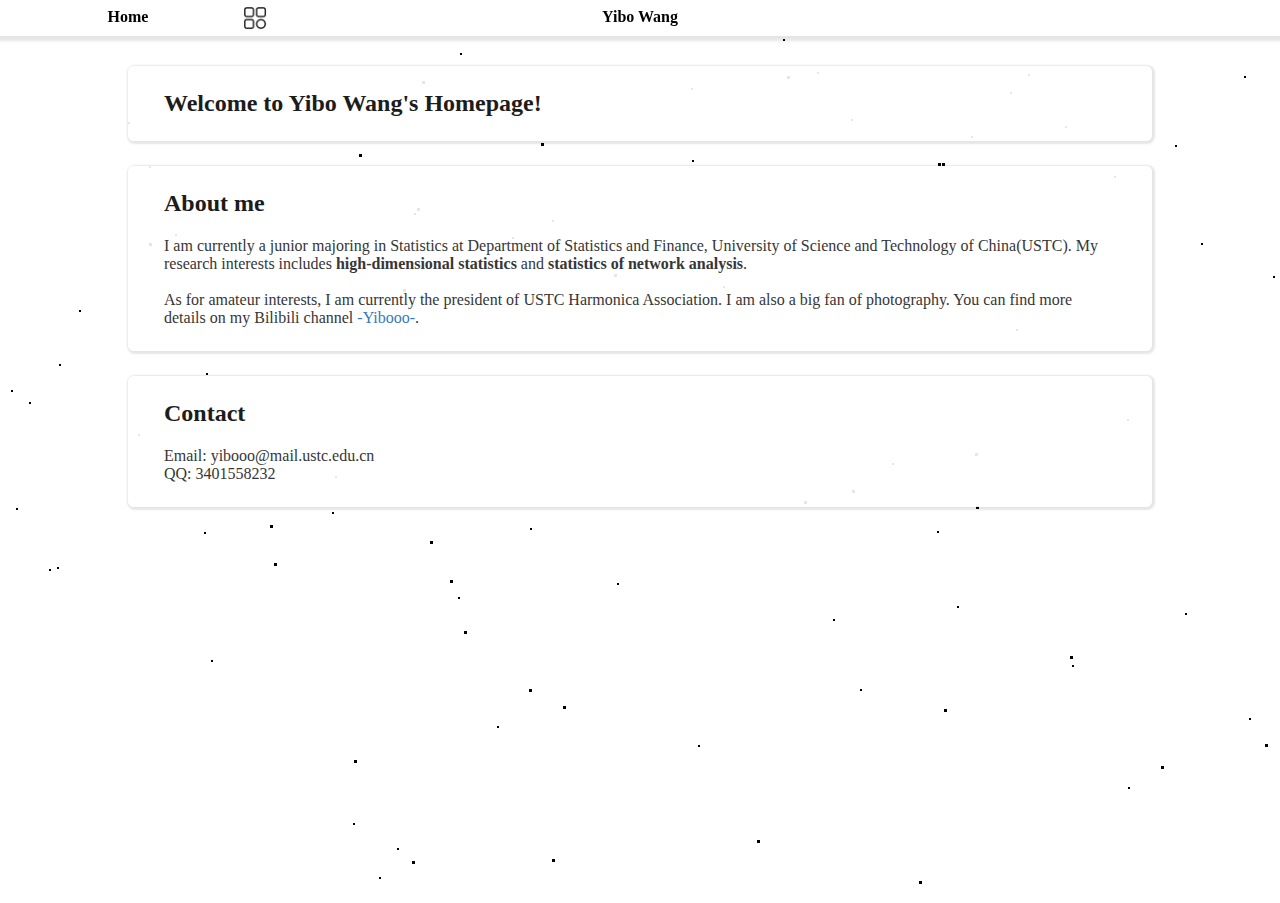
==== commit c8aa116d: "Add files via upload" ====
--- a/index.html
+++ b/index.html
@@ -36,7 +36,7 @@
 
     <div class="container">
 
-        <div class="box" style="margin-top: 20px;">
+        <div class="box" style="margin-top: 25px;">
             <div class="topbar" style="margin-bottom: 0;">
                 <p class="title">Welcome to Yibo Wang's Homepage!</p>
             </div>
--- a/styles/index.css
+++ b/styles/index.css
@@ -144,11 +144,11 @@
 }
 
 .container .box {
-    margin-bottom: 20px;
+    margin-bottom: 25px;
     padding: 24px;
     width: 100%;
     height: auto;
-    background-color: white;
+    background-color: rgba(255, 255, 255, 0.9);
     box-shadow: 1px 1px 2px 2px rgba(0, 0, 0, 0.1);
     border-radius: 6px;
 }
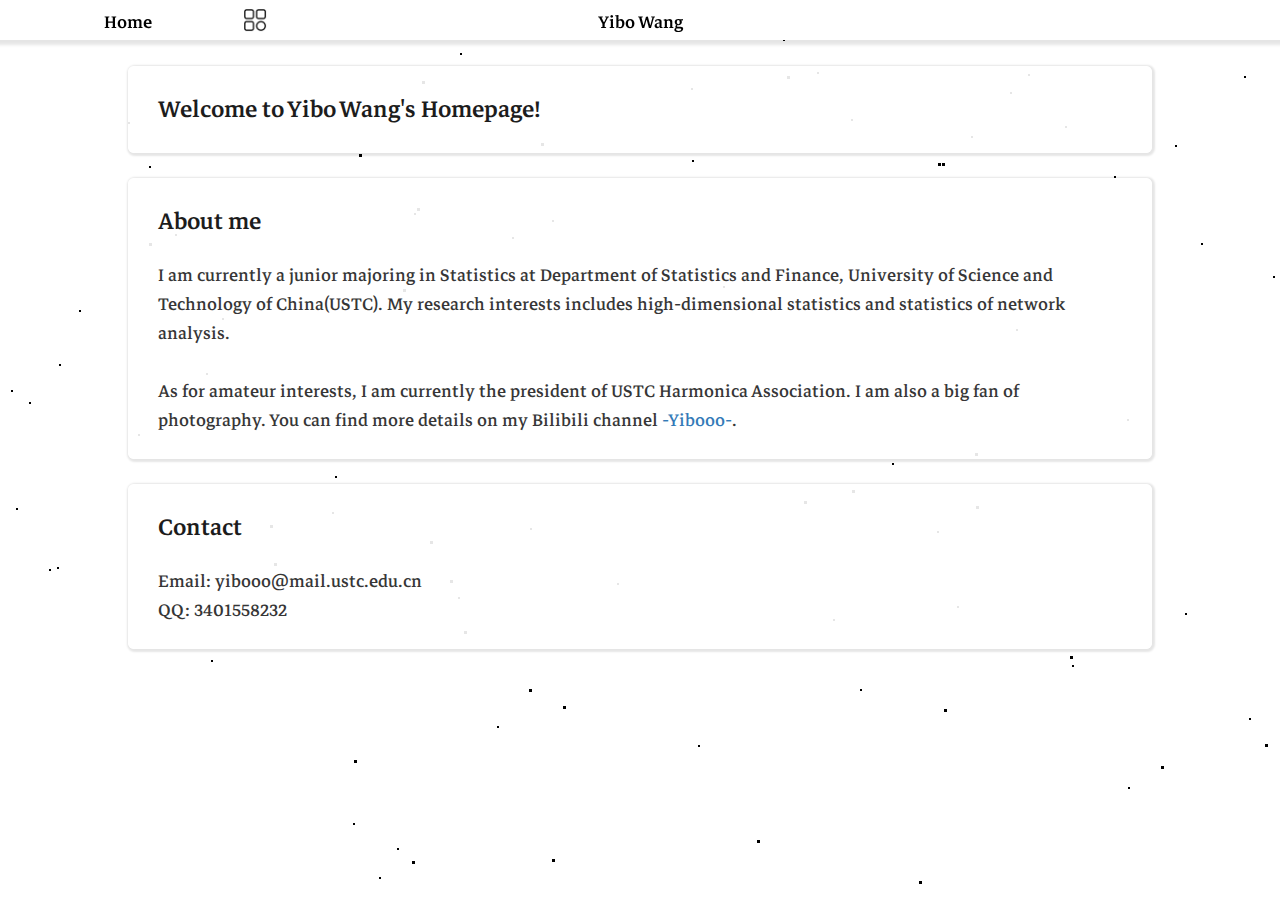
==== commit e4e6aca8: "Add files via upload" ====
--- a/index.html
+++ b/index.html
@@ -4,9 +4,10 @@
     <meta charset="UTF-8">
     <meta name="viewport" content="width=device-width, initial-scale=1.0">
     <title>Yibo Wang's Homepage</title>
-    <link rel="shortcut icon" href="favicon.jpg" />
+    <link rel="shortcut icon" href="favicon.png" />
     <link rel="stylesheet" href="styles/index.css">
     <link rel="stylesheet" href="styles/background.css">
+    <link rel="stylesheet" href="styles/fonts.css">
 </head>
 <body>   
     <!-- background -->           
@@ -23,7 +24,7 @@
     <div class="leftbar">
         <div class="content">
             <img class="icon" src="images/icon.jpg"/>
-            <p class="name"><b>Yibo Wang</b></p>
+            <p class="name">Yibo Wang</p>
             <p class="intro">A junior majoring in Statistics at USTC</p>
             <button class="home" onclick="location.href=('index.html')">
                 <p>Home</p>
--- a/styles/index.css
+++ b/styles/index.css
@@ -2,6 +2,10 @@
     margin: 0;
     padding: 0;
     box-sizing: border-box;
+    font-family: "Markazi Text", serif;
+    font-optical-sizing: auto;
+    font-weight: 400;
+    font-style: normal;
 }
 
 .clearfix::before, .clearfix::after {
@@ -46,7 +50,7 @@
     top: 0;
     z-index: 9998;
     width: 360px;
-    padding: 16px;
+    padding: 16px 40px;
     height: 100%;
     background-color: #fcfeff;
     color: #363636;
@@ -55,27 +59,25 @@
 }
 
 .leftbar .icon {
-    margin: 16px 24px;
-    margin-top: 52px;
+    margin-bottom: 16px;
+    margin-top: 56px;
     height: 160px;
     box-shadow: 1px 1px 2px 2px rgba(0, 0, 0, 0.1);
     border-radius: 6px;
 }
 
 .leftbar .name {
-    margin: 0 24px;
-    font-size: 20px;
+    font-size: 32px;
+    font-weight: 500;
 }
 
 .leftbar .intro {
-    margin: 0 24px;
     margin-top: 16px;
     margin-bottom: 36px;
-    font-size: 16px;
+    font-size: 24px;
 }
 
 .leftbar button {
-    margin: 0 24px;
     margin-bottom: 16px;
     width: 80%;
     height: auto;
@@ -92,8 +94,8 @@
 
 .leftbar button p {
     margin: 12px 0;
-    font-size: 16px;
-    font-weight: bold;
+    font-size: 24px;
+    font-weight: 500;
 }
 
 .header {
@@ -101,7 +103,7 @@
     top: 0;
     z-index: 9999;
     width: 100%;
-    height: 36px;
+    height: 40px;
     background-color: white;
     box-shadow: 0 2px 3px 3px rgba(0, 0, 0, 0.1);
 }
@@ -112,8 +114,8 @@
     transform: translate(-50%);
     margin: 8px 0;
     text-align: center;
-    font-size: 16px;
-    font-weight: bold;
+    font-size: 24px;
+    font-weight: 500;
 }
 
 .header .name {
@@ -122,14 +124,14 @@
     transform: translate(-50%);
     margin: 8px 0;
     text-align: center;
-    font-size: 16px;
-    font-weight: bold;
+    font-size: 24px;
+    font-weight: 500;
 }
 
 .header .more {
     cursor: pointer;
     position: absolute;
-    margin: 6px 0;
+    margin: 8px 0;
     left: 19%;
     height: 24px;
 }
@@ -145,7 +147,7 @@
 
 .container .box {
     margin-bottom: 25px;
-    padding: 24px;
+    padding: 24px 30px;
     width: 100%;
     height: auto;
     background-color: rgba(255, 255, 255, 0.9);
@@ -154,24 +156,22 @@
 }
 
 .container .box .topbar {
-    margin: 0 12px;
     margin-bottom: 20px;
     height: auto;
     color: #1C1C1C;
 }
 
 .container .box .topbar .title {
-    font-size: 24px;
-    font-weight: bold;
+    font-size: 32px;
+    font-weight: 500;
 }
 
 .container .box .content {
-    margin: 0 12px;
+    font-size: 24px;
     color: #363636;
 }
 
 .container .box .bottombar {
-    margin: 0 12px;
     margin-top: 20px;
     color: #777;
     height: auto;
--- a/styles/fonts.css
+++ b/styles/fonts.css
@@ -0,0 +1,4 @@
+@font-face {
+	font-family: Markazi Text;
+	src: url(../fonts/Markazi_Text/MarkaziText-VariableFont_wght.ttf);
+}
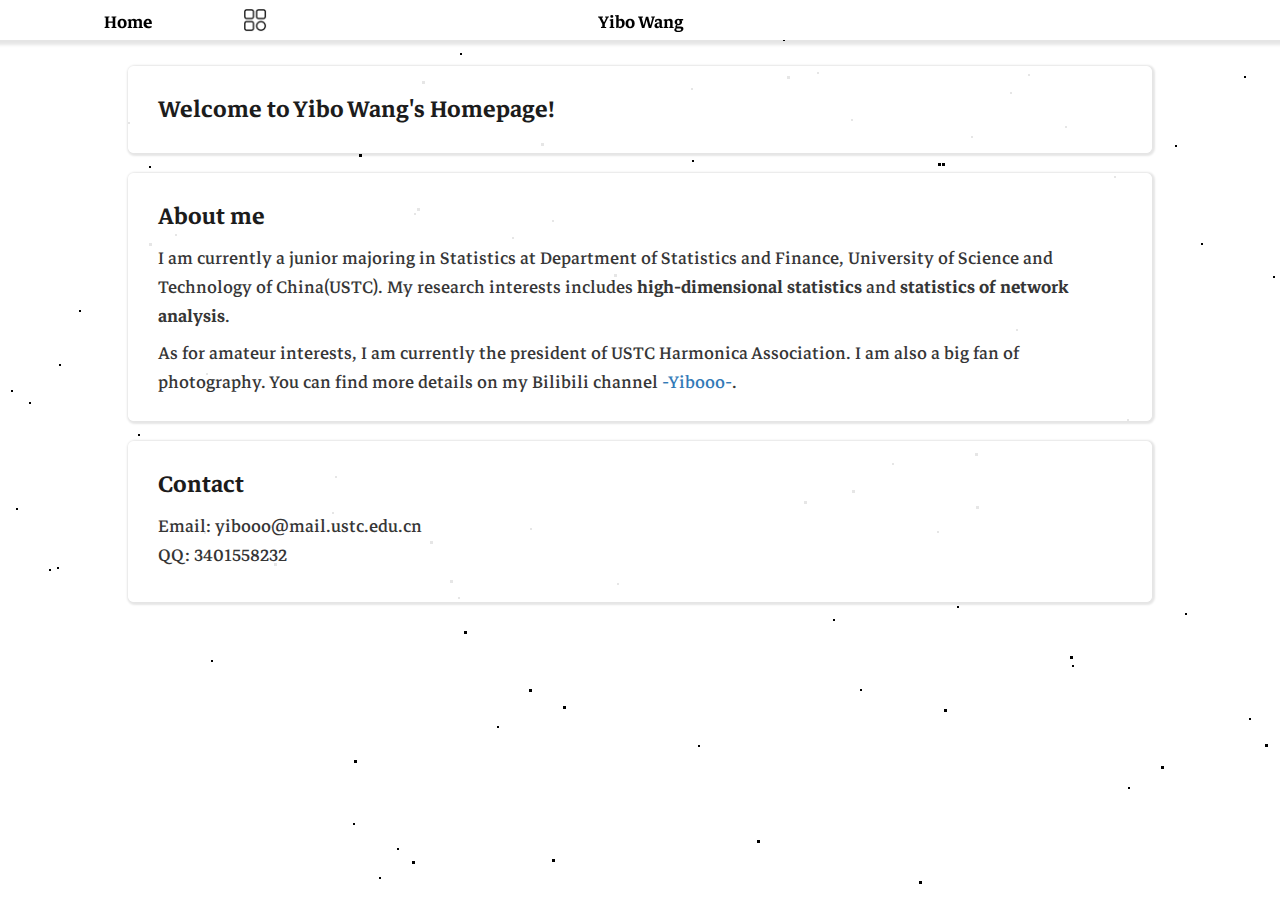
==== commit fe75b8d6: "Add files via upload" ====
--- a/index.html
+++ b/index.html
@@ -16,15 +16,15 @@
     <!-- background --> 
 
     <div class="header">
-        <p class="where">Home</p>
+        <p class="where"><b>Home</b></p>
         <img class="more" src="images/more.png" data-choose="0">
-        <p class="name">Yibo Wang</p>
+        <p class="name"><b>Yibo Wang</b></p>
     </div>
 
     <div class="leftbar">
         <div class="content">
             <img class="icon" src="images/icon.jpg"/>
-            <p class="name">Yibo Wang</p>
+            <p class="name"><b>Yibo Wang</b></p>
             <p class="intro">A junior majoring in Statistics at USTC</p>
             <button class="home" onclick="location.href=('index.html')">
                 <p>Home</p>
@@ -49,11 +49,12 @@
             </div>
             <div class="content">
                 <p>
-                    <dd>I am currently a junior majoring in Statistics at Department of Statistics and Finance, University of Science and Technology of China(USTC).
-                    My research interests includes <b>high-dimensional statistics</b> and <b>statistics of network analysis</b>.</dd>
-                    </br>
+                    I am currently a junior majoring in Statistics at Department of Statistics and Finance, University of Science and Technology of China(USTC).
+                    My research interests includes <b>high-dimensional statistics</b> and <b>statistics of network analysis</b>.
+                </p>
+                <p>
                     As for amateur interests, I am currently the president of USTC Harmonica Association. 
-                        I am also a big fan of photography. You can find more details on my Bilibili channel <a href="https://space.bilibili.com/357393111" target="_blank">-Yibooo-</a>.</dd>
+                    I am also a big fan of photography. You can find more details on my Bilibili channel <a href="https://space.bilibili.com/357393111" target="_blank">-Yibooo-</a>.
                 </p>
             </div>
         </div>
--- a/styles/index.css
+++ b/styles/index.css
@@ -2,7 +2,7 @@
     margin: 0;
     padding: 0;
     box-sizing: border-box;
-    font-family: "Markazi Text", serif;
+    font-family: "Markazi", serif;
     font-optical-sizing: auto;
     font-weight: 400;
     font-style: normal;
@@ -19,6 +19,10 @@
 a {
     text-decoration: none;
     color: #337ab7;
+}
+
+b {
+    font-family: "Markazi_SemiBold", serif;
 }
 
 p {
@@ -45,6 +49,10 @@
     margin: 0 auto;
 }
 
+.first {
+    margin-top: 0;
+}
+
 .leftbar {
     position: fixed;
     top: 0;
@@ -52,7 +60,7 @@
     width: 360px;
     padding: 16px 40px;
     height: 100%;
-    background-color: #fcfeff;
+    background-color: white;
     color: #363636;
     box-shadow: 1px 1px 2px 2px rgba(0, 0, 0, 0.1);
     transition: all 0.5s;
@@ -68,12 +76,11 @@
 
 .leftbar .name {
     font-size: 32px;
-    font-weight: 500;
 }
 
 .leftbar .intro {
     margin-top: 16px;
-    margin-bottom: 36px;
+    margin-bottom: 32px;
     font-size: 24px;
 }
 
@@ -95,7 +102,6 @@
 .leftbar button p {
     margin: 12px 0;
     font-size: 24px;
-    font-weight: 500;
 }
 
 .header {
@@ -115,7 +121,6 @@
     margin: 8px 0;
     text-align: center;
     font-size: 24px;
-    font-weight: 500;
 }
 
 .header .name {
@@ -125,7 +130,6 @@
     margin: 8px 0;
     text-align: center;
     font-size: 24px;
-    font-weight: 500;
 }
 
 .header .more {
@@ -146,7 +150,7 @@
 }
 
 .container .box {
-    margin-bottom: 25px;
+    margin-bottom: 20px;
     padding: 24px 30px;
     width: 100%;
     height: auto;
@@ -156,14 +160,14 @@
 }
 
 .container .box .topbar {
-    margin-bottom: 20px;
+    margin-bottom: 8px;
     height: auto;
     color: #1C1C1C;
 }
 
 .container .box .topbar .title {
     font-size: 32px;
-    font-weight: 500;
+    font-family: "Markazi_SemiBold", serif;
 }
 
 .container .box .content {
@@ -171,8 +175,12 @@
     color: #363636;
 }
 
+.container .box .content p {
+    margin-top: 8px;
+}
+
 .container .box .bottombar {
-    margin-top: 20px;
+    margin-top: 8px;
     color: #777;
     height: auto;
 }--- a/styles/fonts.css
+++ b/styles/fonts.css
@@ -1,4 +1,9 @@
 @font-face {
-	font-family: Markazi Text;
+	font-family: Markazi;
 	src: url(../fonts/Markazi_Text/MarkaziText-VariableFont_wght.ttf);
 }
+
+@font-face {
+	font-family: Markazi_SemiBold;
+	src: url(../fonts/Markazi_Text/static/MarkaziText-SemiBold.ttf);
+}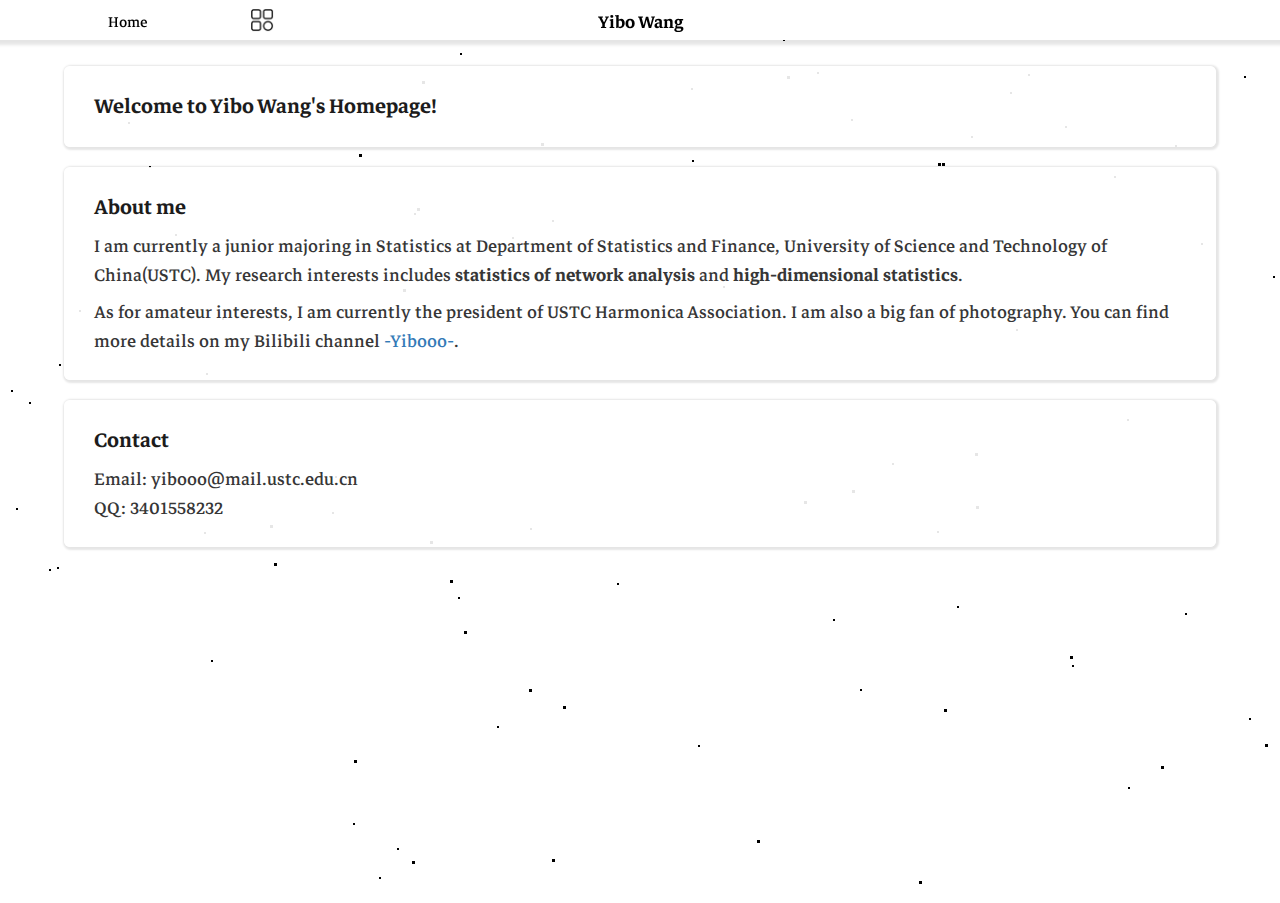
==== commit 08fe8143: "Add files via upload" ====
--- a/index.html
+++ b/index.html
@@ -16,7 +16,7 @@
     <!-- background --> 
 
     <div class="header">
-        <p class="where"><b>Home</b></p>
+        <p class="where">Home</p>
         <img class="more" src="images/more.png" data-choose="0">
         <p class="name"><b>Yibo Wang</b></p>
     </div>
@@ -26,11 +26,14 @@
             <img class="icon" src="images/icon.jpg"/>
             <p class="name"><b>Yibo Wang</b></p>
             <p class="intro">A junior majoring in Statistics at USTC</p>
-            <button class="home" onclick="location.href=('index.html')">
+            <button onclick="location.href=('index.html')">
                 <p>Home</p>
             </button>
-            <button class="cv" onclick="location.href=('cv.html')">
+            <button onclick="location.href=('pages/cv.html')">
                 <p>CV</p>
+            </button>
+            <button onclick="location.href=('pages/research.html')">
+                <p>Research</p>
             </button>
         </div>
     </div>
@@ -38,19 +41,19 @@
     <div class="container">
 
         <div class="box" style="margin-top: 25px;">
-            <div class="topbar" style="margin-bottom: 0;">
+            <div class="topbar" style="margin: 0;">
                 <p class="title">Welcome to Yibo Wang's Homepage!</p>
             </div>
         </div>
 
         <div class="box">
-            <div class="topbar">
+            <div class="topbar" style="margin-top: 0;">
                 <p class="title">About me</p>
             </div>
             <div class="content">
                 <p>
                     I am currently a junior majoring in Statistics at Department of Statistics and Finance, University of Science and Technology of China(USTC).
-                    My research interests includes <b>high-dimensional statistics</b> and <b>statistics of network analysis</b>.
+                    My research interests includes <b>statistics of network analysis</b> and <b>high-dimensional statistics</b>.
                 </p>
                 <p>
                     As for amateur interests, I am currently the president of USTC Harmonica Association. 
@@ -60,13 +63,13 @@
         </div>
 
         <div class="box">
-            <div class="topbar">
+            <div class="topbar" style="margin-top: 0;">
                 <p class="title">Contact</p>
             </div>
             <div class="content">
                 <p>
-                    <dd>Email: yibooo@mail.ustc.edu.cn</dd>
-                    <dd>QQ: 3401558232</dd>
+                    Email: yibooo@mail.ustc.edu.cn<br>
+                    QQ: 3401558232
                 </p>
             </div>
         </div>
--- a/styles/index.css
+++ b/styles/index.css
@@ -27,6 +27,15 @@
 
 p {
     word-wrap: break-word;
+}
+
+ul {
+    list-style-position: outside;
+}
+
+li {
+    margin-left: 24px;
+    padding-left: 8px;
 }
 
 body {
@@ -69,18 +78,18 @@
 .leftbar .icon {
     margin-bottom: 16px;
     margin-top: 56px;
-    height: 160px;
+    width: 60%;
     box-shadow: 1px 1px 2px 2px rgba(0, 0, 0, 0.1);
     border-radius: 6px;
 }
 
 .leftbar .name {
-    font-size: 32px;
+    font-size: 28px;
 }
 
 .leftbar .intro {
-    margin-top: 16px;
-    margin-bottom: 32px;
+    margin-top: 8px;
+    margin-bottom: 24px;
     font-size: 24px;
 }
 
@@ -118,9 +127,9 @@
     position: absolute;
     left: 10%;
     transform: translate(-50%);
-    margin: 8px 0;
+    margin: 10px 0;
     text-align: center;
-    font-size: 24px;
+    font-size: 20px;
 }
 
 .header .name {
@@ -136,7 +145,7 @@
     cursor: pointer;
     position: absolute;
     margin: 8px 0;
-    left: 19%;
+    left: 19.5%;
     height: 24px;
 }
 
@@ -160,13 +169,13 @@
 }
 
 .container .box .topbar {
-    margin-bottom: 8px;
+    margin: 8px 0;
     height: auto;
     color: #1C1C1C;
 }
 
 .container .box .topbar .title {
-    font-size: 32px;
+    font-size: 28px;
     font-family: "Markazi_SemiBold", serif;
 }
 
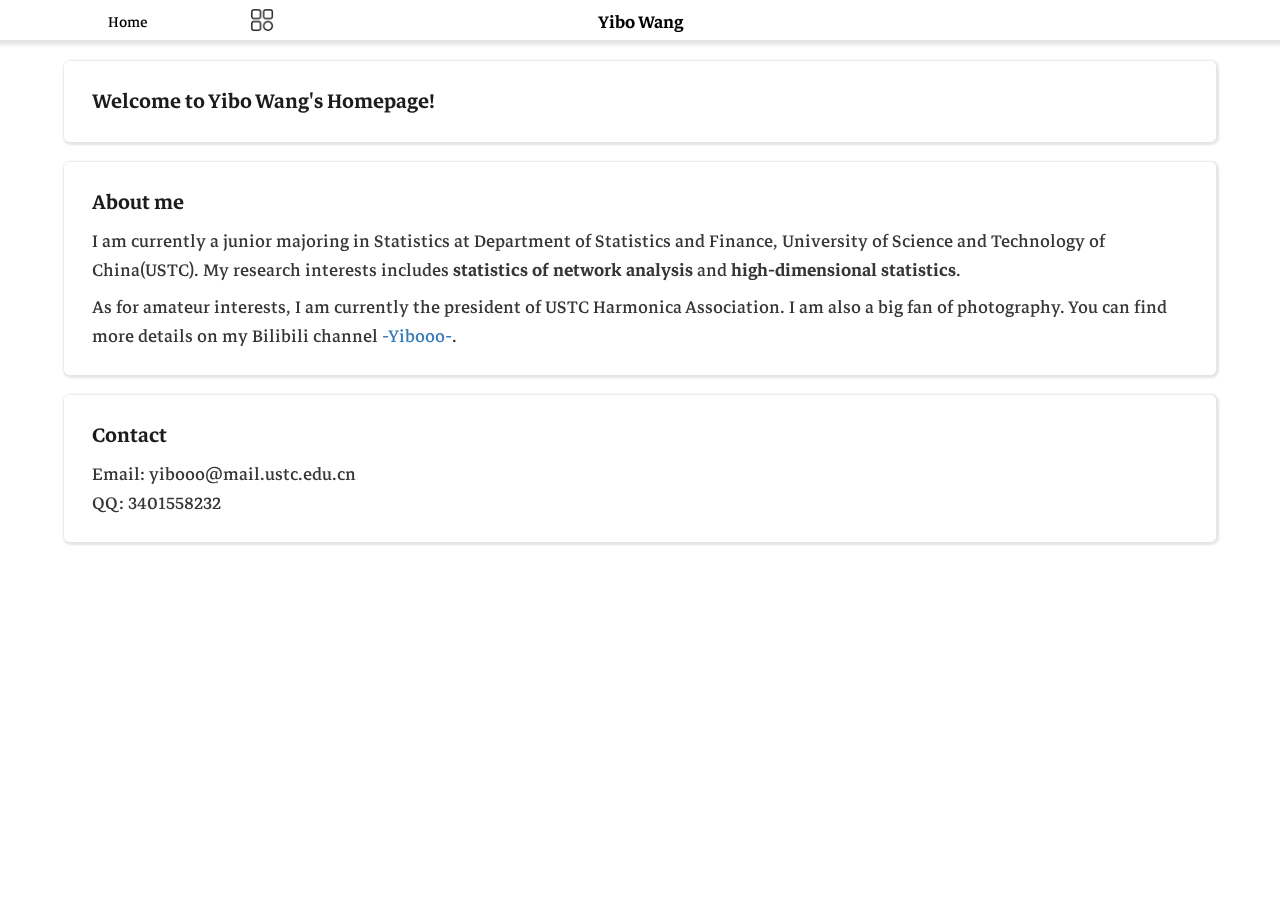
==== commit 647e7e7a: "Add files via upload" ====
--- a/index.html
+++ b/index.html
@@ -11,8 +11,7 @@
 </head>
 <body>   
     <!-- background -->           
-    <div class="scroll-container" id='stars2'></div>
-    <div class="scroll-container" id='stars3'></div>
+    <div class="background"></div>
     <!-- background --> 
 
     <div class="header">
@@ -76,6 +75,7 @@
         
     </div>
 
+    <script src="scripts/background.js"></script>
     <script src="scripts/moreClick.js"></script>
 </body>
 </html>--- a/styles/index.css
+++ b/styles/index.css
@@ -38,6 +38,22 @@
     padding-left: 8px;
 }
 
+table {
+    border-collapse: collapse;
+    border: 1px solid black;
+    font-size: 20px;
+    text-align: center;
+}
+
+thead {
+    background-color: #f3f3f3;
+}
+
+th, td {
+    padding: 8px;
+    border: 1px solid black;
+}
+
 body {
     background-color: white;
 }
@@ -160,7 +176,7 @@
 
 .container .box {
     margin-bottom: 20px;
-    padding: 24px 30px;
+    padding: 24px 28px;
     width: 100%;
     height: auto;
     background-color: rgba(255, 255, 255, 0.9);
--- a/styles/background.css
+++ b/styles/background.css
@@ -1,59 +1,27 @@
-#stars {
-    width: 1px;
-    height: 1px;
-    background: transparent;
-    box-shadow: 1671px 1424px black , 287px 1468px black , 1290px 459px black , 1032px 1565px black , 620px 1878px black , 1304px 89px black , 576px 1103px black , 1742px 1260px black , 718px 544px black , 1809px 1161px black , 403px 985px black , 772px 1989px black , 1803px 833px black , 243px 902px black , 305px 1771px black , 1788px 876px black , 464px 859px black , 1954px 931px black , 41px 987px black , 1429px 1095px black , 979px 517px black , 1046px 435px black , 232px 1359px black , 734px 161px black , 1666px 1945px black , 539px 1531px black , 1815px 129px black , 1168px 1065px black , 802px 1283px black , 998px 393px black , 484px 279px black , 1220px 553px black , 1421px 1764px black , 1003px 971px black , 23px 147px black , 782px 1597px black , 385px 1992px black , 440px 1018px black , 1570px 260px black , 98px 250px black , 218px 578px black , 1529px 730px black , 1809px 764px black , 1456px 1688px black , 449px 1702px black , 1135px 337px black , 415px 1640px black , 821px 1578px black , 1120px 1344px black , 1667px 283px black , 145px 400px black , 523px 1451px black , 1736px 832px black , 1828px 1817px black , 793px 1380px black , 490px 902px black , 1701px 33px black , 162px 804px black , 1533px 677px black , 1350px 720px black , 433px 251px black , 931px 1752px black , 1661px 1604px black , 1421px 964px black , 1819px 1861px black , 123px 250px black , 1843px 16px black , 1489px 1140px black , 847px 371px black , 1553px 1249px black , 658px 1888px black , 851px 1794px black , 426px 851px black , 1212px 1477px black , 387px 1534px black , 1729px 1012px black , 940px 1867px black , 1710px 373px black , 42px 1207px black , 1214px 1158px black , 1581px 281px black , 751px 610px black , 41px 1621px black , 1603px 1706px black , 897px 165px black , 778px 1173px black , 303px 290px black , 640px 1941px black , 341px 877px black , 368px 1319px black , 1452px 1005px black , 383px 1823px black , 354px 689px black , 1505px 717px black , 1971px 768px black , 1061px 843px black , 343px 647px black , 624px 479px black , 1880px 132px black , 929px 393px black , 418px 1026px black , 1751px 1937px black , 696px 1091px black , 1367px 310px black , 965px 756px black , 1334px 1725px black , 1459px 1537px black , 1938px 1504px black , 1289px 812px black , 312px 1040px black , 1063px 854px black , 1104px 1167px black , 66px 1505px black , 1437px 443px black , 1596px 1961px black , 1042px 1005px black , 1436px 1726px black , 1825px 74px black , 1896px 679px black , 1846px 1808px black , 761px 1370px black , 790px 1767px black , 1498px 1618px black , 720px 1919px black , 464px 852px black , 318px 1379px black , 739px 441px black , 1632px 909px black , 1866px 902px black , 1268px 250px black , 1330px 207px black , 1532px 1866px black , 576px 804px black , 486px 704px black , 622px 1454px black , 1864px 714px black , 369px 746px black , 240px 500px black , 1656px 777px black , 1231px 611px black , 295px 1452px black , 1887px 541px black , 254px 193px black , 348px 1997px black , 875px 980px black , 499px 259px black , 1627px 245px black , 608px 424px black , 201px 679px black , 1723px 945px black , 1415px 1299px black , 1131px 1764px black , 1448px 1811px black , 1302px 339px black , 646px 493px black , 1184px 1194px black , 1062px 622px black , 249px 286px black , 1446px 383px black , 948px 597px black , 965px 827px black , 1215px 1656px black , 113px 252px black , 771px 1937px black , 1064px 543px black , 621px 598px black , 1691px 698px black , 739px 805px black , 1320px 988px black , 396px 1903px black , 946px 1714px black , 1482px 1387px black , 1174px 171px black , 355px 435px black , 887px 1215px black , 100px 114px black , 201px 174px black , 1461px 225px black , 1078px 833px black , 444px 1739px black , 28px 472px black , 1151px 1001px black , 1193px 475px black , 1956px 962px black , 1946px 1205px black , 1225px 1286px black , 1660px 835px black , 1315px 1738px black , 653px 298px black , 423px 1640px black , 1168px 1150px black , 1538px 1662px black , 1979px 920px black , 578px 1791px black , 1082px 1297px black , 1162px 1522px black , 260px 1812px black , 1558px 1754px black , 734px 580px black , 1527px 699px black , 545px 367px black , 1927px 566px black , 679px 774px black , 762px 367px black , 1892px 499px black , 460px 1122px black , 1612px 1190px black , 145px 1295px black , 1017px 875px black , 1805px 1983px black , 168px 1126px black , 1828px 366px black , 661px 824px black , 902px 24px black , 560px 1761px black , 73px 1649px black , 1525px 628px black , 697px 842px black , 1161px 601px black , 798px 11px black , 1555px 1868px black , 1142px 1630px black , 1426px 143px black , 448px 874px black , 1232px 76px black , 22px 867px black , 530px 221px black , 1401px 1044px black , 1414px 698px black , 1700px 515px black , 297px 423px black , 1684px 1037px black , 1980px 731px black , 175px 477px black , 1974px 644px black , 980px 836px black , 1884px 406px black , 21px 1674px black , 255px 841px black , 1692px 660px black , 77px 826px black , 1558px 1932px black , 1827px 658px black , 1654px 126px black , 1908px 820px black , 1356px 1744px black , 77px 1727px black , 949px 34px black , 171px 1159px black , 1049px 97px black , 831px 1304px black , 867px 1861px black , 1569px 1469px black , 1313px 398px black , 195px 670px black , 53px 24px black , 503px 815px black , 609px 1502px black , 64px 653px black , 92px 1911px black , 415px 1245px black , 235px 1131px black , 450px 1522px black , 663px 107px black , 272px 1656px black , 1993px 1551px black , 595px 476px black , 431px 115px black , 1928px 45px black , 812px 588px black , 1783px 1540px black , 375px 1413px black , 1913px 1126px black , 1718px 1709px black , 1680px 714px black , 1389px 195px black , 782px 752px black , 991px 874px black , 1512px 1778px black , 1969px 1525px black , 1966px 1536px black , 1588px 1850px black , 576px 856px black , 140px 1621px black , 1534px 397px black , 1716px 1186px black , 341px 1193px black , 1168px 1718px black , 315px 1574px black , 885px 284px black , 320px 1200px black , 645px 1777px black , 1489px 144px black , 1162px 122px black , 847px 255px black , 483px 1331px black , 568px 1888px black , 195px 655px black , 1870px 1128px black , 249px 516px black , 1497px 1488px black , 917px 2px black , 1683px 246px black , 538px 460px black , 1352px 625px black , 648px 900px black , 60px 1371px black , 1528px 1642px black , 136px 292px black , 255px 1447px black , 849px 547px black , 907px 657px black , 577px 726px black , 1441px 253px black , 71px 1278px black , 1331px 1490px black , 492px 450px black , 1944px 1646px black , 192px 950px black , 110px 303px black , 117px 881px black , 1439px 1245px black , 1224px 1585px black , 494px 88px black , 1012px 99px black , 1036px 819px black , 1874px 568px black , 280px 9px black , 732px 1110px black , 614px 1648px black , 139px 1149px black , 1691px 57px black , 1128px 263px black , 1164px 1930px black , 499px 1351px black , 1966px 924px black , 766px 1087px black , 788px 284px black , 1696px 395px black , 397px 1701px black , 402px 1938px black , 771px 227px black , 1064px 1402px black , 822px 680px black , 746px 1852px black , 537px 391px black , 1060px 334px black , 71px 1777px black , 43px 1920px black , 136px 1799px black , 958px 91px black , 1853px 1910px black , 378px 951px black , 1487px 1175px black , 1196px 1514px black , 1380px 77px black , 47px 466px black , 343px 1719px black , 1298px 1776px black , 210px 177px black , 206px 538px black , 1017px 398px black , 1304px 1916px black , 1394px 533px black , 262px 1157px black , 309px 125px black , 758px 488px black , 612px 586px black , 1352px 865px black , 756px 1840px black , 1966px 39px black , 133px 1067px black , 1614px 1258px black , 1441px 1277px black , 531px 813px black , 947px 1328px black , 39px 1127px black , 1880px 1204px black , 917px 726px black , 1343px 550px black , 588px 1808px black , 1878px 1938px black , 438px 1421px black , 924px 162px black , 738px 804px black , 1549px 1300px black , 515px 1779px black , 1537px 1659px black , 10px 1405px black , 266px 969px black , 1840px 1600px black , 1009px 240px black , 1046px 1640px black , 874px 920px black , 84px 398px black , 138px 1210px black , 301px 151px black , 1778px 1270px black , 235px 223px black , 540px 726px black , 694px 1038px black , 23px 983px black , 857px 211px black , 105px 21px black , 1211px 305px black , 1099px 559px black , 1270px 147px black , 1030px 1441px black , 1585px 1712px black , 791px 591px black , 194px 642px black , 280px 489px black , 9px 286px black , 535px 967px black , 1872px 263px black , 1051px 802px black , 1455px 1144px black , 1926px 1813px black , 1380px 247px black , 861px 1653px black , 862px 1514px black , 1729px 1523px black , 1519px 268px black , 1917px 1732px black , 1035px 518px black , 808px 1481px black , 1887px 401px black , 663px 95px black , 280px 414px black , 27px 1107px black , 1732px 633px black , 1790px 84px black , 187px 1510px black , 523px 444px black , 1378px 1328px black , 1100px 986px black , 1389px 1724px black , 1360px 1887px black , 1574px 1858px black , 1059px 984px black , 780px 973px black , 1160px 1806px black , 1737px 403px black , 891px 498px black , 1874px 487px black , 227px 1138px black , 1906px 1066px black , 1376px 752px black , 1066px 1479px black , 428px 1028px black , 1019px 1460px black , 1554px 1021px black , 1045px 528px black , 132px 1455px black , 471px 1047px black , 1953px 830px black , 1539px 930px black , 853px 312px black , 134px 1596px black , 766px 1548px black , 1960px 789px black , 1357px 1377px black , 1053px 115px black , 1075px 1724px black , 431px 666px black , 1654px 1851px black , 1162px 1275px black , 249px 253px black , 1936px 1890px black , 5px 1906px black , 1939px 1995px black , 1774px 863px black , 691px 1957px black , 309px 628px black , 719px 405px black , 1686px 700px black , 380px 648px black , 1166px 1621px black , 1989px 25px black , 54px 241px black , 1822px 220px black , 1720px 636px black , 425px 1620px black , 48px 853px black , 387px 1670px black , 45px 719px black , 1990px 1724px black , 467px 699px black , 1643px 120px black , 815px 275px black , 1133px 463px black , 1617px 948px black , 531px 1295px black , 627px 414px black , 540px 1156px black , 1935px 1487px black , 1526px 1909px black , 659px 95px black , 1250px 241px black , 251px 385px black , 1371px 563px black , 1671px 640px black , 750px 1767px black , 221px 1159px black , 809px 1542px black , 1169px 733px black , 921px 1165px black , 46px 285px black , 575px 130px black , 1164px 1304px black , 930px 342px black , 61px 1004px black , 1084px 733px black , 1546px 631px black , 983px 1520px black , 655px 1797px black , 721px 554px black , 183px 590px black , 393px 1649px black , 15px 653px black , 1883px 1259px black , 201px 1376px black , 1320px 749px black , 1590px 1441px black , 1196px 1096px black , 1754px 408px black , 521px 866px black , 1566px 1828px black , 1194px 78px black , 1122px 1840px black , 167px 539px black , 504px 680px black , 916px 1496px black , 732px 732px black , 1524px 1571px black , 1160px 338px black , 1793px 1053px black , 1075px 321px black , 1946px 1512px black , 1613px 1608px black , 1362px 959px black , 1830px 1676px black , 1756px 1703px black , 1047px 1149px black , 120px 729px black , 1758px 1467px black , 389px 1908px black , 128px 606px black , 203px 376px black , 709px 980px black , 1976px 255px black , 332px 761px black , 802px 283px black , 1567px 1751px black , 838px 451px black , 1818px 1384px black , 637px 1861px black , 304px 1121px black , 1395px 1899px black , 995px 470px black , 1581px 714px black , 577px 463px black , 851px 815px black , 172px 38px black , 512px 272px black , 633px 1098px black , 158px 1393px black , 599px 181px black , 1739px 1703px black , 367px 981px black , 73px 1504px black , 396px 1425px black , 1779px 1276px black , 510px 1388px black , 1665px 1192px black , 536px 965px black , 1865px 1185px black , 545px 878px black , 1827px 1617px black , 344px 1148px black , 197px 973px black , 261px 1108px black , 1130px 1221px black , 694px 1096px black , 1037px 651px black , 903px 1013px black , 718px 1580px black , 1109px 1609px black , 1879px 446px black , 1977px 272px black , 1078px 1390px black , 1687px 1960px black , 769px 1255px black , 200px 950px black , 1177px 539px black , 787px 898px black , 1051px 1302px black , 695px 233px black , 1962px 1322px black , 851px 1449px black , 220px 1260px black , 876px 1689px black , 803px 1632px black , 981px 1218px black , 1893px 736px black , 733px 493px black , 72px 1496px black , 1034px 127px black , 1025px 1681px black , 1548px 754px black , 1029px 521px black , 1762px 727px black , 653px 721px black , 701px 1487px black , 71px 1519px black , 1713px 1329px black , 835px 1813px black , 750px 272px black , 1597px 338px black , 1331px 455px black , 1199px 272px black , 1175px 1265px black , 1572px 756px black , 1501px 588px black , 1468px 1062px black , 1460px 930px black , 1581px 1945px black , 1420px 458px black , 373px 566px black , 935px 26px black , 1414px 603px black , 1098px 85px black , 75px 166px black , 50px 1988px black , 1749px 1363px black , 462px 1580px black , 1992px 990px black , 676px 66px black , 1579px 687px black , 372px 1627px black , 1042px 440px black , 1175px 789px black , 600px 1835px black , 330px 1119px black , 503px 8px black , 99px 274px black , 349px 820px black , 621px 988px black , 724px 1958px black , 1252px 1631px black , 1022px 1826px black , 708px 1127px black , 1924px 1212px black , 532px 1513px black , 1843px 1887px black , 742px 259px black , 1460px 1978px black , 342px 1651px black , 743px 328px black , 996px 1943px black , 429px 1927px black , 692px 332px black , 331px 1280px black , 601px 57px black , 1916px 1683px black , 801px 1312px black , 1113px 615px black , 1389px 499px black , 637px 1478px black , 780px 1134px black , 1503px 382px black , 1788px 226px black , 818px 951px black , 121px 1726px black , 1417px 242px black , 1031px 264px black , 1277px 1936px black , 1186px 1635px black , 1701px 1381px black , 780px 539px black , 1417px 1652px black , 1344px 251px black , 1441px 1787px black , 1018px 808px black , 465px 1041px black , 43px 744px black , 397px 464px black , 1999px 1525px black , 883px 1886px black , 894px 577px black , 556px 954px black , 1039px 402px black , 960px 1323px black , 590px 1935px black , 1717px 1962px black , 1424px 1322px black , 124px 1148px black , 238px 1825px black , 979px 873px black , 271px 414px black;
-    animation: animStar 50s linear infinite;
+.background {
+  position: fixed;
+  top: 0;
+  left: 0;
+  width: 100%;
+  height: 100vh;
+  z-index: -1;
+  pointer-events: none;
+  overflow: hidden;
+}
+
+.square {
+  position: absolute;
+  background: #000;
+  animation: floatUp linear forwards;
+}
+
+@keyframes floatUp {
+  0% {
+      transform: translateY(100vh);
+      opacity: 1;
   }
-  #stars:after {
-    content: " ";
-    position: absolute;
-    top: 100vh;
-    width: 1px;
-    height: 1px;
-    background: transparent;
-    box-shadow: 1671px 1424px black , 287px 1468px black , 1290px 459px black , 1032px 1565px black , 620px 1878px black , 1304px 89px black , 576px 1103px black , 1742px 1260px black , 718px 544px black , 1809px 1161px black , 403px 985px black , 772px 1989px black , 1803px 833px black , 243px 902px black , 305px 1771px black , 1788px 876px black , 464px 859px black , 1954px 931px black , 41px 987px black , 1429px 1095px black , 979px 517px black , 1046px 435px black , 232px 1359px black , 734px 161px black , 1666px 1945px black , 539px 1531px black , 1815px 129px black , 1168px 1065px black , 802px 1283px black , 998px 393px black , 484px 279px black , 1220px 553px black , 1421px 1764px black , 1003px 971px black , 23px 147px black , 782px 1597px black , 385px 1992px black , 440px 1018px black , 1570px 260px black , 98px 250px black , 218px 578px black , 1529px 730px black , 1809px 764px black , 1456px 1688px black , 449px 1702px black , 1135px 337px black , 415px 1640px black , 821px 1578px black , 1120px 1344px black , 1667px 283px black , 145px 400px black , 523px 1451px black , 1736px 832px black , 1828px 1817px black , 793px 1380px black , 490px 902px black , 1701px 33px black , 162px 804px black , 1533px 677px black , 1350px 720px black , 433px 251px black , 931px 1752px black , 1661px 1604px black , 1421px 964px black , 1819px 1861px black , 123px 250px black , 1843px 16px black , 1489px 1140px black , 847px 371px black , 1553px 1249px black , 658px 1888px black , 851px 1794px black , 426px 851px black , 1212px 1477px black , 387px 1534px black , 1729px 1012px black , 940px 1867px black , 1710px 373px black , 42px 1207px black , 1214px 1158px black , 1581px 281px black , 751px 610px black , 41px 1621px black , 1603px 1706px black , 897px 165px black , 778px 1173px black , 303px 290px black , 640px 1941px black , 341px 877px black , 368px 1319px black , 1452px 1005px black , 383px 1823px black , 354px 689px black , 1505px 717px black , 1971px 768px black , 1061px 843px black , 343px 647px black , 624px 479px black , 1880px 132px black , 929px 393px black , 418px 1026px black , 1751px 1937px black , 696px 1091px black , 1367px 310px black , 965px 756px black , 1334px 1725px black , 1459px 1537px black , 1938px 1504px black , 1289px 812px black , 312px 1040px black , 1063px 854px black , 1104px 1167px black , 66px 1505px black , 1437px 443px black , 1596px 1961px black , 1042px 1005px black , 1436px 1726px black , 1825px 74px black , 1896px 679px black , 1846px 1808px black , 761px 1370px black , 790px 1767px black , 1498px 1618px black , 720px 1919px black , 464px 852px black , 318px 1379px black , 739px 441px black , 1632px 909px black , 1866px 902px black , 1268px 250px black , 1330px 207px black , 1532px 1866px black , 576px 804px black , 486px 704px black , 622px 1454px black , 1864px 714px black , 369px 746px black , 240px 500px black , 1656px 777px black , 1231px 611px black , 295px 1452px black , 1887px 541px black , 254px 193px black , 348px 1997px black , 875px 980px black , 499px 259px black , 1627px 245px black , 608px 424px black , 201px 679px black , 1723px 945px black , 1415px 1299px black , 1131px 1764px black , 1448px 1811px black , 1302px 339px black , 646px 493px black , 1184px 1194px black , 1062px 622px black , 249px 286px black , 1446px 383px black , 948px 597px black , 965px 827px black , 1215px 1656px black , 113px 252px black , 771px 1937px black , 1064px 543px black , 621px 598px black , 1691px 698px black , 739px 805px black , 1320px 988px black , 396px 1903px black , 946px 1714px black , 1482px 1387px black , 1174px 171px black , 355px 435px black , 887px 1215px black , 100px 114px black , 201px 174px black , 1461px 225px black , 1078px 833px black , 444px 1739px black , 28px 472px black , 1151px 1001px black , 1193px 475px black , 1956px 962px black , 1946px 1205px black , 1225px 1286px black , 1660px 835px black , 1315px 1738px black , 653px 298px black , 423px 1640px black , 1168px 1150px black , 1538px 1662px black , 1979px 920px black , 578px 1791px black , 1082px 1297px black , 1162px 1522px black , 260px 1812px black , 1558px 1754px black , 734px 580px black , 1527px 699px black , 545px 367px black , 1927px 566px black , 679px 774px black , 762px 367px black , 1892px 499px black , 460px 1122px black , 1612px 1190px black , 145px 1295px black , 1017px 875px black , 1805px 1983px black , 168px 1126px black , 1828px 366px black , 661px 824px black , 902px 24px black , 560px 1761px black , 73px 1649px black , 1525px 628px black , 697px 842px black , 1161px 601px black , 798px 11px black , 1555px 1868px black , 1142px 1630px black , 1426px 143px black , 448px 874px black , 1232px 76px black , 22px 867px black , 530px 221px black , 1401px 1044px black , 1414px 698px black , 1700px 515px black , 297px 423px black , 1684px 1037px black , 1980px 731px black , 175px 477px black , 1974px 644px black , 980px 836px black , 1884px 406px black , 21px 1674px black , 255px 841px black , 1692px 660px black , 77px 826px black , 1558px 1932px black , 1827px 658px black , 1654px 126px black , 1908px 820px black , 1356px 1744px black , 77px 1727px black , 949px 34px black , 171px 1159px black , 1049px 97px black , 831px 1304px black , 867px 1861px black , 1569px 1469px black , 1313px 398px black , 195px 670px black , 53px 24px black , 503px 815px black , 609px 1502px black , 64px 653px black , 92px 1911px black , 415px 1245px black , 235px 1131px black , 450px 1522px black , 663px 107px black , 272px 1656px black , 1993px 1551px black , 595px 476px black , 431px 115px black , 1928px 45px black , 812px 588px black , 1783px 1540px black , 375px 1413px black , 1913px 1126px black , 1718px 1709px black , 1680px 714px black , 1389px 195px black , 782px 752px black , 991px 874px black , 1512px 1778px black , 1969px 1525px black , 1966px 1536px black , 1588px 1850px black , 576px 856px black , 140px 1621px black , 1534px 397px black , 1716px 1186px black , 341px 1193px black , 1168px 1718px black , 315px 1574px black , 885px 284px black , 320px 1200px black , 645px 1777px black , 1489px 144px black , 1162px 122px black , 847px 255px black , 483px 1331px black , 568px 1888px black , 195px 655px black , 1870px 1128px black , 249px 516px black , 1497px 1488px black , 917px 2px black , 1683px 246px black , 538px 460px black , 1352px 625px black , 648px 900px black , 60px 1371px black , 1528px 1642px black , 136px 292px black , 255px 1447px black , 849px 547px black , 907px 657px black , 577px 726px black , 1441px 253px black , 71px 1278px black , 1331px 1490px black , 492px 450px black , 1944px 1646px black , 192px 950px black , 110px 303px black , 117px 881px black , 1439px 1245px black , 1224px 1585px black , 494px 88px black , 1012px 99px black , 1036px 819px black , 1874px 568px black , 280px 9px black , 732px 1110px black , 614px 1648px black , 139px 1149px black , 1691px 57px black , 1128px 263px black , 1164px 1930px black , 499px 1351px black , 1966px 924px black , 766px 1087px black , 788px 284px black , 1696px 395px black , 397px 1701px black , 402px 1938px black , 771px 227px black , 1064px 1402px black , 822px 680px black , 746px 1852px black , 537px 391px black , 1060px 334px black , 71px 1777px black , 43px 1920px black , 136px 1799px black , 958px 91px black , 1853px 1910px black , 378px 951px black , 1487px 1175px black , 1196px 1514px black , 1380px 77px black , 47px 466px black , 343px 1719px black , 1298px 1776px black , 210px 177px black , 206px 538px black , 1017px 398px black , 1304px 1916px black , 1394px 533px black , 262px 1157px black , 309px 125px black , 758px 488px black , 612px 586px black , 1352px 865px black , 756px 1840px black , 1966px 39px black , 133px 1067px black , 1614px 1258px black , 1441px 1277px black , 531px 813px black , 947px 1328px black , 39px 1127px black , 1880px 1204px black , 917px 726px black , 1343px 550px black , 588px 1808px black , 1878px 1938px black , 438px 1421px black , 924px 162px black , 738px 804px black , 1549px 1300px black , 515px 1779px black , 1537px 1659px black , 10px 1405px black , 266px 969px black , 1840px 1600px black , 1009px 240px black , 1046px 1640px black , 874px 920px black , 84px 398px black , 138px 1210px black , 301px 151px black , 1778px 1270px black , 235px 223px black , 540px 726px black , 694px 1038px black , 23px 983px black , 857px 211px black , 105px 21px black , 1211px 305px black , 1099px 559px black , 1270px 147px black , 1030px 1441px black , 1585px 1712px black , 791px 591px black , 194px 642px black , 280px 489px black , 9px 286px black , 535px 967px black , 1872px 263px black , 1051px 802px black , 1455px 1144px black , 1926px 1813px black , 1380px 247px black , 861px 1653px black , 862px 1514px black , 1729px 1523px black , 1519px 268px black , 1917px 1732px black , 1035px 518px black , 808px 1481px black , 1887px 401px black , 663px 95px black , 280px 414px black , 27px 1107px black , 1732px 633px black , 1790px 84px black , 187px 1510px black , 523px 444px black , 1378px 1328px black , 1100px 986px black , 1389px 1724px black , 1360px 1887px black , 1574px 1858px black , 1059px 984px black , 780px 973px black , 1160px 1806px black , 1737px 403px black , 891px 498px black , 1874px 487px black , 227px 1138px black , 1906px 1066px black , 1376px 752px black , 1066px 1479px black , 428px 1028px black , 1019px 1460px black , 1554px 1021px black , 1045px 528px black , 132px 1455px black , 471px 1047px black , 1953px 830px black , 1539px 930px black , 853px 312px black , 134px 1596px black , 766px 1548px black , 1960px 789px black , 1357px 1377px black , 1053px 115px black , 1075px 1724px black , 431px 666px black , 1654px 1851px black , 1162px 1275px black , 249px 253px black , 1936px 1890px black , 5px 1906px black , 1939px 1995px black , 1774px 863px black , 691px 1957px black , 309px 628px black , 719px 405px black , 1686px 700px black , 380px 648px black , 1166px 1621px black , 1989px 25px black , 54px 241px black , 1822px 220px black , 1720px 636px black , 425px 1620px black , 48px 853px black , 387px 1670px black , 45px 719px black , 1990px 1724px black , 467px 699px black , 1643px 120px black , 815px 275px black , 1133px 463px black , 1617px 948px black , 531px 1295px black , 627px 414px black , 540px 1156px black , 1935px 1487px black , 1526px 1909px black , 659px 95px black , 1250px 241px black , 251px 385px black , 1371px 563px black , 1671px 640px black , 750px 1767px black , 221px 1159px black , 809px 1542px black , 1169px 733px black , 921px 1165px black , 46px 285px black , 575px 130px black , 1164px 1304px black , 930px 342px black , 61px 1004px black , 1084px 733px black , 1546px 631px black , 983px 1520px black , 655px 1797px black , 721px 554px black , 183px 590px black , 393px 1649px black , 15px 653px black , 1883px 1259px black , 201px 1376px black , 1320px 749px black , 1590px 1441px black , 1196px 1096px black , 1754px 408px black , 521px 866px black , 1566px 1828px black , 1194px 78px black , 1122px 1840px black , 167px 539px black , 504px 680px black , 916px 1496px black , 732px 732px black , 1524px 1571px black , 1160px 338px black , 1793px 1053px black , 1075px 321px black , 1946px 1512px black , 1613px 1608px black , 1362px 959px black , 1830px 1676px black , 1756px 1703px black , 1047px 1149px black , 120px 729px black , 1758px 1467px black , 389px 1908px black , 128px 606px black , 203px 376px black , 709px 980px black , 1976px 255px black , 332px 761px black , 802px 283px black , 1567px 1751px black , 838px 451px black , 1818px 1384px black , 637px 1861px black , 304px 1121px black , 1395px 1899px black , 995px 470px black , 1581px 714px black , 577px 463px black , 851px 815px black , 172px 38px black , 512px 272px black , 633px 1098px black , 158px 1393px black , 599px 181px black , 1739px 1703px black , 367px 981px black , 73px 1504px black , 396px 1425px black , 1779px 1276px black , 510px 1388px black , 1665px 1192px black , 536px 965px black , 1865px 1185px black , 545px 878px black , 1827px 1617px black , 344px 1148px black , 197px 973px black , 261px 1108px black , 1130px 1221px black , 694px 1096px black , 1037px 651px black , 903px 1013px black , 718px 1580px black , 1109px 1609px black , 1879px 446px black , 1977px 272px black , 1078px 1390px black , 1687px 1960px black , 769px 1255px black , 200px 950px black , 1177px 539px black , 787px 898px black , 1051px 1302px black , 695px 233px black , 1962px 1322px black , 851px 1449px black , 220px 1260px black , 876px 1689px black , 803px 1632px black , 981px 1218px black , 1893px 736px black , 733px 493px black , 72px 1496px black , 1034px 127px black , 1025px 1681px black , 1548px 754px black , 1029px 521px black , 1762px 727px black , 653px 721px black , 701px 1487px black , 71px 1519px black , 1713px 1329px black , 835px 1813px black , 750px 272px black , 1597px 338px black , 1331px 455px black , 1199px 272px black , 1175px 1265px black , 1572px 756px black , 1501px 588px black , 1468px 1062px black , 1460px 930px black , 1581px 1945px black , 1420px 458px black , 373px 566px black , 935px 26px black , 1414px 603px black , 1098px 85px black , 75px 166px black , 50px 1988px black , 1749px 1363px black , 462px 1580px black , 1992px 990px black , 676px 66px black , 1579px 687px black , 372px 1627px black , 1042px 440px black , 1175px 789px black , 600px 1835px black , 330px 1119px black , 503px 8px black , 99px 274px black , 349px 820px black , 621px 988px black , 724px 1958px black , 1252px 1631px black , 1022px 1826px black , 708px 1127px black , 1924px 1212px black , 532px 1513px black , 1843px 1887px black , 742px 259px black , 1460px 1978px black , 342px 1651px black , 743px 328px black , 996px 1943px black , 429px 1927px black , 692px 332px black , 331px 1280px black , 601px 57px black , 1916px 1683px black , 801px 1312px black , 1113px 615px black , 1389px 499px black , 637px 1478px black , 780px 1134px black , 1503px 382px black , 1788px 226px black , 818px 951px black , 121px 1726px black , 1417px 242px black , 1031px 264px black , 1277px 1936px black , 1186px 1635px black , 1701px 1381px black , 780px 539px black , 1417px 1652px black , 1344px 251px black , 1441px 1787px black , 1018px 808px black , 465px 1041px black , 43px 744px black , 397px 464px black , 1999px 1525px black , 883px 1886px black , 894px 577px black , 556px 954px black , 1039px 402px black , 960px 1323px black , 590px 1935px black , 1717px 1962px black , 1424px 1322px black , 124px 1148px black , 238px 1825px black , 979px 873px black , 271px 414px black;
+  100% {
+      transform: translateY(-100%);
+      opacity: 0;
   }
-  
-  #stars2 {
-    width: 2px;
-    height: 2px;
-    background: transparent;
-    box-shadow: 1611px 1508px black , 860px 689px black , 698px 745px black , 272px 34px black , 725px 1018px black , 407px 1378px black , 1495px 1267px black , 937px 531px black , 353px 823px black , 1587px 1059px black , 1449px 934px black , 1411px 1568px black , 935px 1387px black , 612px 957px black , 1957px 816px black , 946px 1169px black , 1510px 1942px black , 49px 569px black , 222px 318px black , 1766px 1356px black , 1470px 1779px black , 1748px 1534px black , 971px 136px black , 1898px 18px black , 11px 390px black , 1037px 1962px black , 700px 1956px black , 1114px 176px black , 1128px 787px black , 1858px 492px black , 892px 463px black , 1204px 1382px black , 79px 310px black , 808px 1496px black , 988px 1510px black , 149px 166px black , 1220px 1666px black , 1201px 243px black , 675px 1735px black , 1617px 1273px black , 1823px 1525px black , 1987px 1310px black , 1174px 1804px black , 1990px 1648px black , 649px 1207px black , 783px 39px black , 1642px 1894px black , 718px 1211px black , 992px 1424px black , 765px 1062px black , 1938px 371px black , 83px 1103px black , 1010px 92px black , 277px 1449px black , 211px 660px black , 206px 373px black , 1273px 276px black , 1731px 167px black , 1455px 1449px black , 730px 1211px black , 1681px 1628px black , 1333px 1726px black , 627px 1322px black , 162px 1847px black , 1175px 145px black , 878px 1347px black , 543px 1875px black , 1359px 836px black , 1852px 640px black , 1072px 665px black , 1802px 725px black , 1783px 211px black , 57px 567px black , 395px 1935px black , 1810px 1744px black , 1561px 275px black , 804px 1603px black , 660px 1581px black , 1455px 1377px black , 34px 1023px black , 1631px 227px black , 1268px 1443px black , 1604px 355px black , 500px 28px black , 1280px 1744px black , 1795px 875px black , 1038px 1371px black , 204px 532px black , 1753px 1763px black , 636px 1750px black , 1185px 613px black , 692px 160px black , 1389px 399px black , 1028px 74px black , 1053px 1136px black , 1308px 1251px black , 1120px 1686px black , 691px 88px black , 853px 1436px black , 1524px 1059px black , 851px 119px black , 1249px 718px black , 1919px 1749px black , 1004px 1991px black , 1897px 7px black , 1244px 76px black , 622px 906px black , 552px 220px black , 29px 402px black , 723px 286px black , 379px 877px black , 840px 1888px black , 530px 528px black , 1580px 1857px black , 1759px 1044px black , 497px 726px black , 1739px 545px black , 139px 1573px black , 1826px 1114px black , 36px 1325px black , 1229px 1754px black , 458px 597px black , 802px 1017px black , 1174px 928px black , 1590px 1981px black , 1305px 538px black , 175px 234px black , 1974px 323px black , 136px 1601px black , 16px 508px black , 452px 1985px black , 150px 1502px black , 1567px 217px black , 560px 1456px black , 1053px 27px black , 1016px 329px black , 1812px 466px black , 512px 237px black , 95px 1378px black , 1040px 1317px black , 1381px 406px black , 765px 1572px black , 1767px 1874px black , 1866px 1895px black , 1380px 900px black , 1148px 1955px black , 660px 7px black , 1625px 392px black , 1881px 1187px black , 1688px 1454px black , 957px 606px black , 432px 909px black , 1138px 1240px black , 1594px 939px black , 1870px 963px black , 335px 476px black , 817px 72px black , 1665px 1313px black , 58px 1446px black , 1920px 804px black , 1374px 1686px black , 414px 213px black , 1232px 1734px black , 128px 122px black , 231px 985px black , 152px 1536px black , 488px 1615px black , 907px 1388px black , 59px 364px black , 332px 512px black , 833px 619px black , 1406px 981px black , 1386px 1603px black , 1796px 744px black , 140px 1523px black , 1272px 1038px black , 367px 942px black , 1172px 1643px black , 1569px 1331px black , 138px 434px black , 1369px 1226px black , 1693px 1931px black , 460px 53px black , 1000px 1679px black , 148px 1541px black , 397px 848px black , 541px 1421px black , 1364px 397px black , 1286px 168px black , 1852px 1773px black , 975px 1238px black , 1127px 419px black , 1538px 408px black , 720px 1901px black , 1942px 1726px black , 1065px 126px black , 486px 1660px black , 617px 583px black , 1116px 1714px black , 1993px 1446px black;
-    animation: animStar 100s linear infinite;
-  }
-  #stars2:after {
-    content: " ";
-    position: absolute;
-    top: 100vh;
-    width: 2px;
-    height: 2px;
-    background: transparent;
-    box-shadow: 1611px 1508px black , 860px 689px black , 698px 745px black , 272px 34px black , 725px 1018px black , 407px 1378px black , 1495px 1267px black , 937px 531px black , 353px 823px black , 1587px 1059px black , 1449px 934px black , 1411px 1568px black , 935px 1387px black , 612px 957px black , 1957px 816px black , 946px 1169px black , 1510px 1942px black , 49px 569px black , 222px 318px black , 1766px 1356px black , 1470px 1779px black , 1748px 1534px black , 971px 136px black , 1898px 18px black , 11px 390px black , 1037px 1962px black , 700px 1956px black , 1114px 176px black , 1128px 787px black , 1858px 492px black , 892px 463px black , 1204px 1382px black , 79px 310px black , 808px 1496px black , 988px 1510px black , 149px 166px black , 1220px 1666px black , 1201px 243px black , 675px 1735px black , 1617px 1273px black , 1823px 1525px black , 1987px 1310px black , 1174px 1804px black , 1990px 1648px black , 649px 1207px black , 783px 39px black , 1642px 1894px black , 718px 1211px black , 992px 1424px black , 765px 1062px black , 1938px 371px black , 83px 1103px black , 1010px 92px black , 277px 1449px black , 211px 660px black , 206px 373px black , 1273px 276px black , 1731px 167px black , 1455px 1449px black , 730px 1211px black , 1681px 1628px black , 1333px 1726px black , 627px 1322px black , 162px 1847px black , 1175px 145px black , 878px 1347px black , 543px 1875px black , 1359px 836px black , 1852px 640px black , 1072px 665px black , 1802px 725px black , 1783px 211px black , 57px 567px black , 395px 1935px black , 1810px 1744px black , 1561px 275px black , 804px 1603px black , 660px 1581px black , 1455px 1377px black , 34px 1023px black , 1631px 227px black , 1268px 1443px black , 1604px 355px black , 500px 28px black , 1280px 1744px black , 1795px 875px black , 1038px 1371px black , 204px 532px black , 1753px 1763px black , 636px 1750px black , 1185px 613px black , 692px 160px black , 1389px 399px black , 1028px 74px black , 1053px 1136px black , 1308px 1251px black , 1120px 1686px black , 691px 88px black , 853px 1436px black , 1524px 1059px black , 851px 119px black , 1249px 718px black , 1919px 1749px black , 1004px 1991px black , 1897px 7px black , 1244px 76px black , 622px 906px black , 552px 220px black , 29px 402px black , 723px 286px black , 379px 877px black , 840px 1888px black , 530px 528px black , 1580px 1857px black , 1759px 1044px black , 497px 726px black , 1739px 545px black , 139px 1573px black , 1826px 1114px black , 36px 1325px black , 1229px 1754px black , 458px 597px black , 802px 1017px black , 1174px 928px black , 1590px 1981px black , 1305px 538px black , 175px 234px black , 1974px 323px black , 136px 1601px black , 16px 508px black , 452px 1985px black , 150px 1502px black , 1567px 217px black , 560px 1456px black , 1053px 27px black , 1016px 329px black , 1812px 466px black , 512px 237px black , 95px 1378px black , 1040px 1317px black , 1381px 406px black , 765px 1572px black , 1767px 1874px black , 1866px 1895px black , 1380px 900px black , 1148px 1955px black , 660px 7px black , 1625px 392px black , 1881px 1187px black , 1688px 1454px black , 957px 606px black , 432px 909px black , 1138px 1240px black , 1594px 939px black , 1870px 963px black , 335px 476px black , 817px 72px black , 1665px 1313px black , 58px 1446px black , 1920px 804px black , 1374px 1686px black , 414px 213px black , 1232px 1734px black , 128px 122px black , 231px 985px black , 152px 1536px black , 488px 1615px black , 907px 1388px black , 59px 364px black , 332px 512px black , 833px 619px black , 1406px 981px black , 1386px 1603px black , 1796px 744px black , 140px 1523px black , 1272px 1038px black , 367px 942px black , 1172px 1643px black , 1569px 1331px black , 138px 434px black , 1369px 1226px black , 1693px 1931px black , 460px 53px black , 1000px 1679px black , 148px 1541px black , 397px 848px black , 541px 1421px black , 1364px 397px black , 1286px 168px black , 1852px 1773px black , 975px 1238px black , 1127px 419px black , 1538px 408px black , 720px 1901px black , 1942px 1726px black , 1065px 126px black , 486px 1660px black , 617px 583px black , 1116px 1714px black , 1993px 1446px black;
-  }
-  
-  #stars3 {
-    width: 3px;
-    height: 3px;
-    background: transparent;
-    box-shadow: 1462px 588px black , 128px 1259px black , 1423px 409px black , 1467px 611px black , 44px 1814px black , 1668px 1619px black , 787px 74px black , 417px 206px black , 319px 1047px black , 33px 1292px black , 511px 1407px black , 403px 287px black , 1853px 1771px black , 1341px 1641px black , 545px 1822px black , 1265px 742px black , 1486px 273px black , 264px 936px black , 835px 928px black , 503px 1677px black , 359px 152px black , 1816px 864px black , 976px 504px black , 450px 578px black , 1492px 492px black , 1433px 1629px black , 354px 758px black , 1400px 1318px black , 1870px 416px black , 1608px 639px black , 1070px 654px black , 975px 451px black , 656px 1705px black , 852px 488px black , 1174px 1952px black , 529px 687px black , 919px 879px black , 699px 1784px black , 146px 1594px black , 673px 1828px black , 1626px 1043px black , 149px 241px black , 804px 499px black , 1318px 142px black , 1569px 548px black , 1814px 1125px black , 1946px 1569px black , 1431px 1154px black , 944px 1193px black , 563px 704px black , 1496px 736px black , 395px 1159px black , 1819px 1304px black , 332px 1918px black , 1704px 1649px black , 270px 523px black , 1700px 48px black , 464px 629px black , 1447px 262px black , 1791px 1096px black , 507px 1114px black , 24px 1220px black , 1391px 987px black , 1649px 305px black , 583px 1291px black , 516px 1001px black , 274px 561px black , 757px 838px black , 932px 917px black , 722px 1100px black , 1622px 67px black , 1587px 473px black , 1060px 1282px black , 938px 161px black , 1161px 764px black , 942px 161px black , 542px 1833px black , 430px 539px black , 1842px 668px black , 1346px 1901px black , 944px 707px black , 1486px 250px black , 610px 1825px black , 412px 859px black , 975px 939px black , 1688px 1973px black , 541px 141px black , 641px 954px black , 614px 272px black , 343px 1023px black , 1946px 1598px black , 1790px 1001px black , 18px 963px black , 98px 1223px black , 1516px 1429px black , 837px 1739px black , 422px 79px black , 1929px 202px black , 552px 857px black , 1615px 1133px black;
-    animation: animStar 150s linear infinite;
-  }
-  #stars3:after {
-    content: " ";
-    position: absolute;
-    top: 100vh;
-    width: 3px;
-    height: 3px;
-    background: transparent;
-    box-shadow: 1462px 588px black , 128px 1259px black , 1423px 409px black , 1467px 611px black , 44px 1814px black , 1668px 1619px black , 787px 74px black , 417px 206px black , 319px 1047px black , 33px 1292px black , 511px 1407px black , 403px 287px black , 1853px 1771px black , 1341px 1641px black , 545px 1822px black , 1265px 742px black , 1486px 273px black , 264px 936px black , 835px 928px black , 503px 1677px black , 359px 152px black , 1816px 864px black , 976px 504px black , 450px 578px black , 1492px 492px black , 1433px 1629px black , 354px 758px black , 1400px 1318px black , 1870px 416px black , 1608px 639px black , 1070px 654px black , 975px 451px black , 656px 1705px black , 852px 488px black , 1174px 1952px black , 529px 687px black , 919px 879px black , 699px 1784px black , 146px 1594px black , 673px 1828px black , 1626px 1043px black , 149px 241px black , 804px 499px black , 1318px 142px black , 1569px 548px black , 1814px 1125px black , 1946px 1569px black , 1431px 1154px black , 944px 1193px black , 563px 704px black , 1496px 736px black , 395px 1159px black , 1819px 1304px black , 332px 1918px black , 1704px 1649px black , 270px 523px black , 1700px 48px black , 464px 629px black , 1447px 262px black , 1791px 1096px black , 507px 1114px black , 24px 1220px black , 1391px 987px black , 1649px 305px black , 583px 1291px black , 516px 1001px black , 274px 561px black , 757px 838px black , 932px 917px black , 722px 1100px black , 1622px 67px black , 1587px 473px black , 1060px 1282px black , 938px 161px black , 1161px 764px black , 942px 161px black , 542px 1833px black , 430px 539px black , 1842px 668px black , 1346px 1901px black , 944px 707px black , 1486px 250px black , 610px 1825px black , 412px 859px black , 975px 939px black , 1688px 1973px black , 541px 141px black , 641px 954px black , 614px 272px black , 343px 1023px black , 1946px 1598px black , 1790px 1001px black , 18px 963px black , 98px 1223px black , 1516px 1429px black , 837px 1739px black , 422px 79px black , 1929px 202px black , 552px 857px black , 1615px 1133px black;
-  }
-  
-  @keyframes animStar {
-    from {
-      transform: translateY(0px);
-    }
-    to {
-      transform: translateY(-100vh);
-    }
-  }+}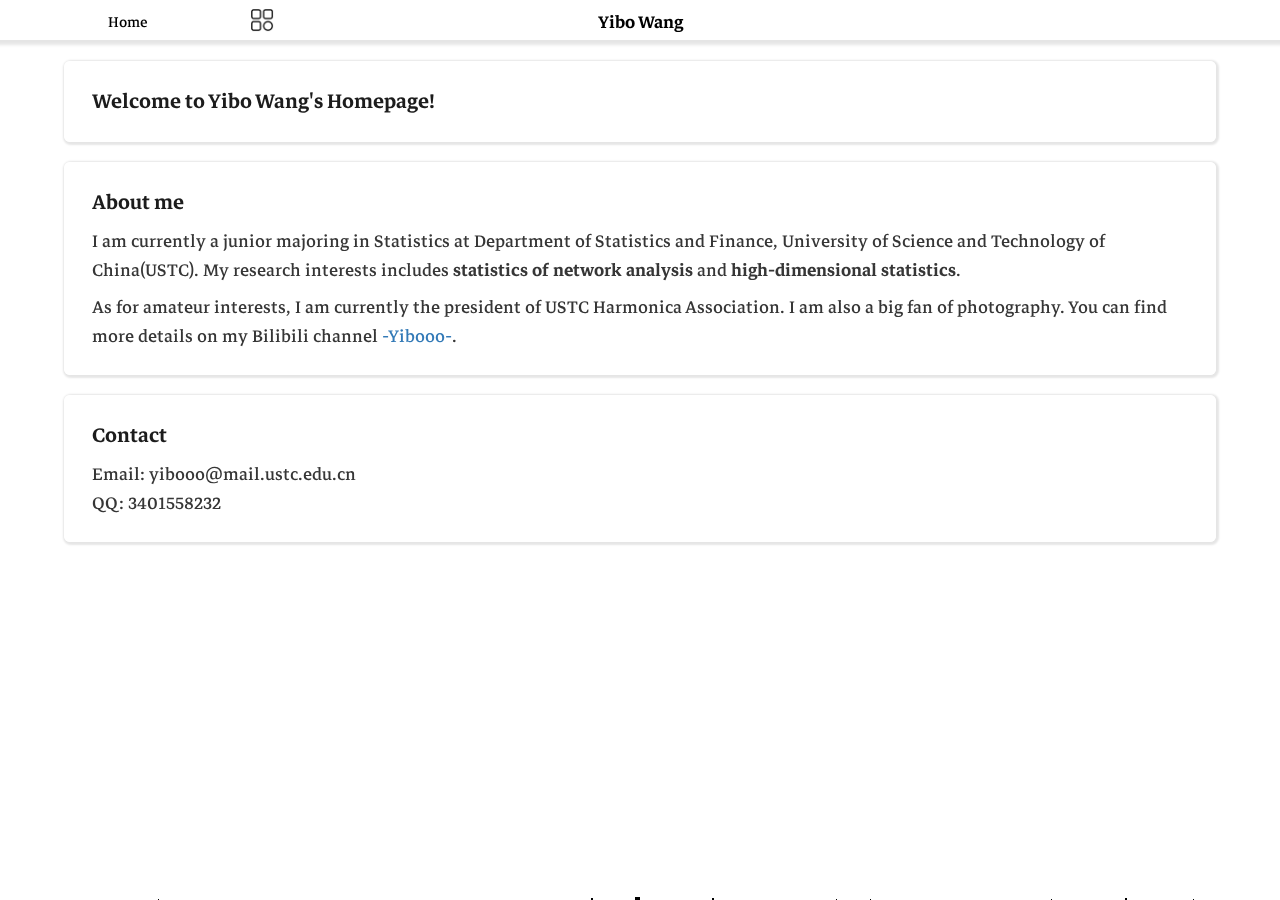
==== commit 5b479170: "Add files via upload" ====
--- a/index.html
+++ b/index.html
@@ -33,6 +33,9 @@
             </button>
             <button onclick="location.href=('pages/research.html')">
                 <p>Research</p>
+            </button>
+            <button onclick="location.href=('pages/resource.html')">
+                <p>Resource</p>
             </button>
         </div>
     </div>
--- a/styles/background.css
+++ b/styles/background.css
@@ -13,15 +13,16 @@
   position: absolute;
   background: #000;
   animation: floatUp linear forwards;
+  bottom: 0; /* 从底部开始 */
 }
 
 @keyframes floatUp {
   0% {
-      transform: translateY(100vh);
+      transform: translateY(0);
       opacity: 1;
   }
   100% {
-      transform: translateY(-100%);
+      transform: translateY(-100vh);
       opacity: 0;
   }
 }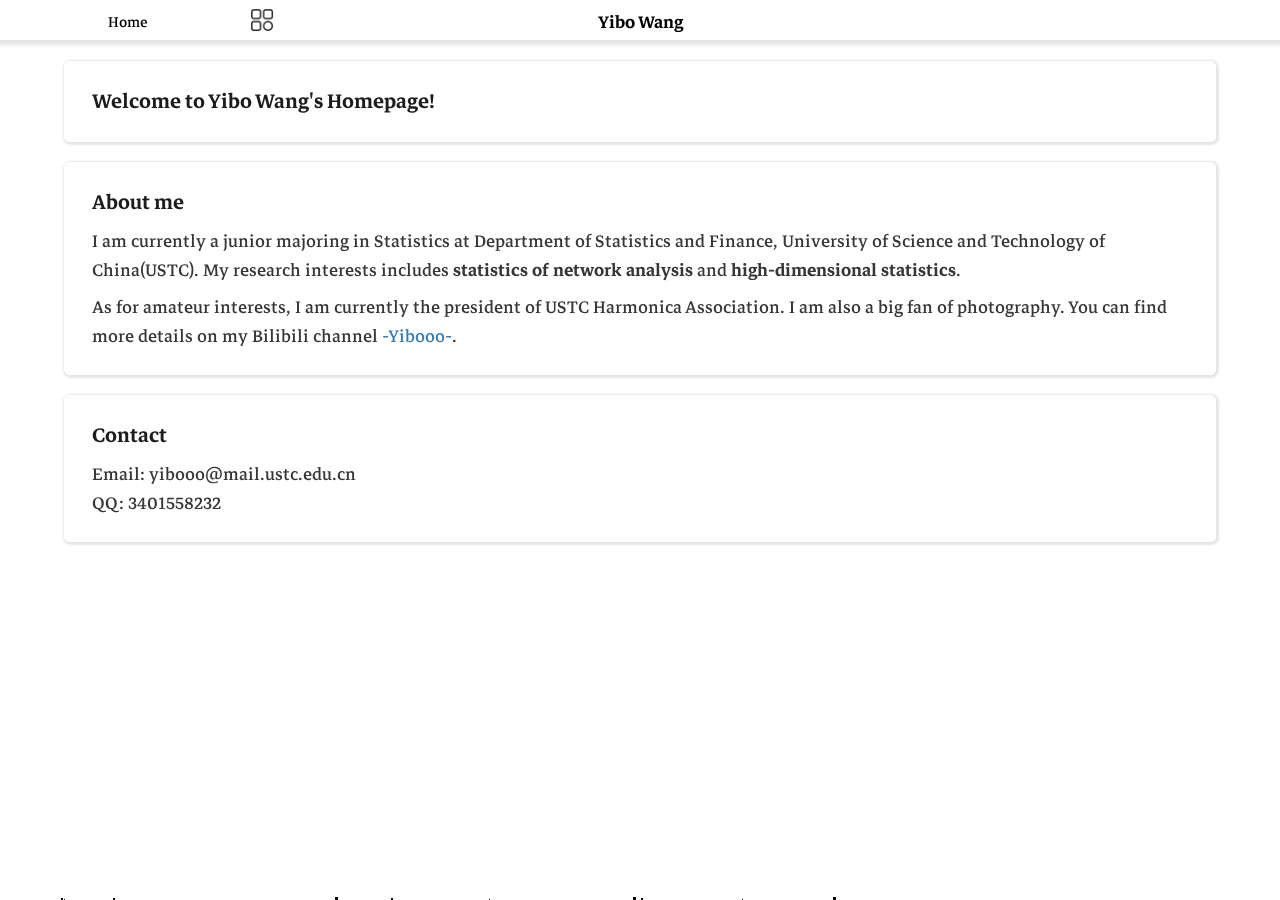
==== commit 2df77854: "Add files via upload" ====
--- a/index.html
+++ b/index.html
@@ -79,6 +79,6 @@
     </div>
 
     <script src="scripts/background.js"></script>
-    <script src="scripts/moreClick.js"></script>
+    <script src="scripts/leftbar.js"></script>
 </body>
 </html>--- a/styles/index.css
+++ b/styles/index.css
@@ -84,11 +84,12 @@
     z-index: 9998;
     width: 360px;
     padding: 16px 40px;
-    height: 100%;
+    height: 100vh; /* 使用视口高度 */
     background-color: white;
     color: #363636;
     box-shadow: 1px 1px 2px 2px rgba(0, 0, 0, 0.1);
     transition: all 0.5s;
+    overflow-y: auto; /* 允许垂直滚动 */
 }
 
 .leftbar .icon {
--- a/styles/background.css
+++ b/styles/background.css
@@ -13,16 +13,19 @@
   position: absolute;
   background: #000;
   animation: floatUp linear forwards;
-  bottom: 0; /* 从底部开始 */
+  bottom: 0;
 }
 
 @keyframes floatUp {
   0% {
-      transform: translateY(0);
+      transform: translateY(0) translateX(0);
       opacity: 1;
   }
+  50% {
+      transform: translateY(-50vh) translateX(var(--swing));
+  }
   100% {
-      transform: translateY(-100vh);
+      transform: translateY(-100vh) translateX(0);
       opacity: 0;
   }
 }